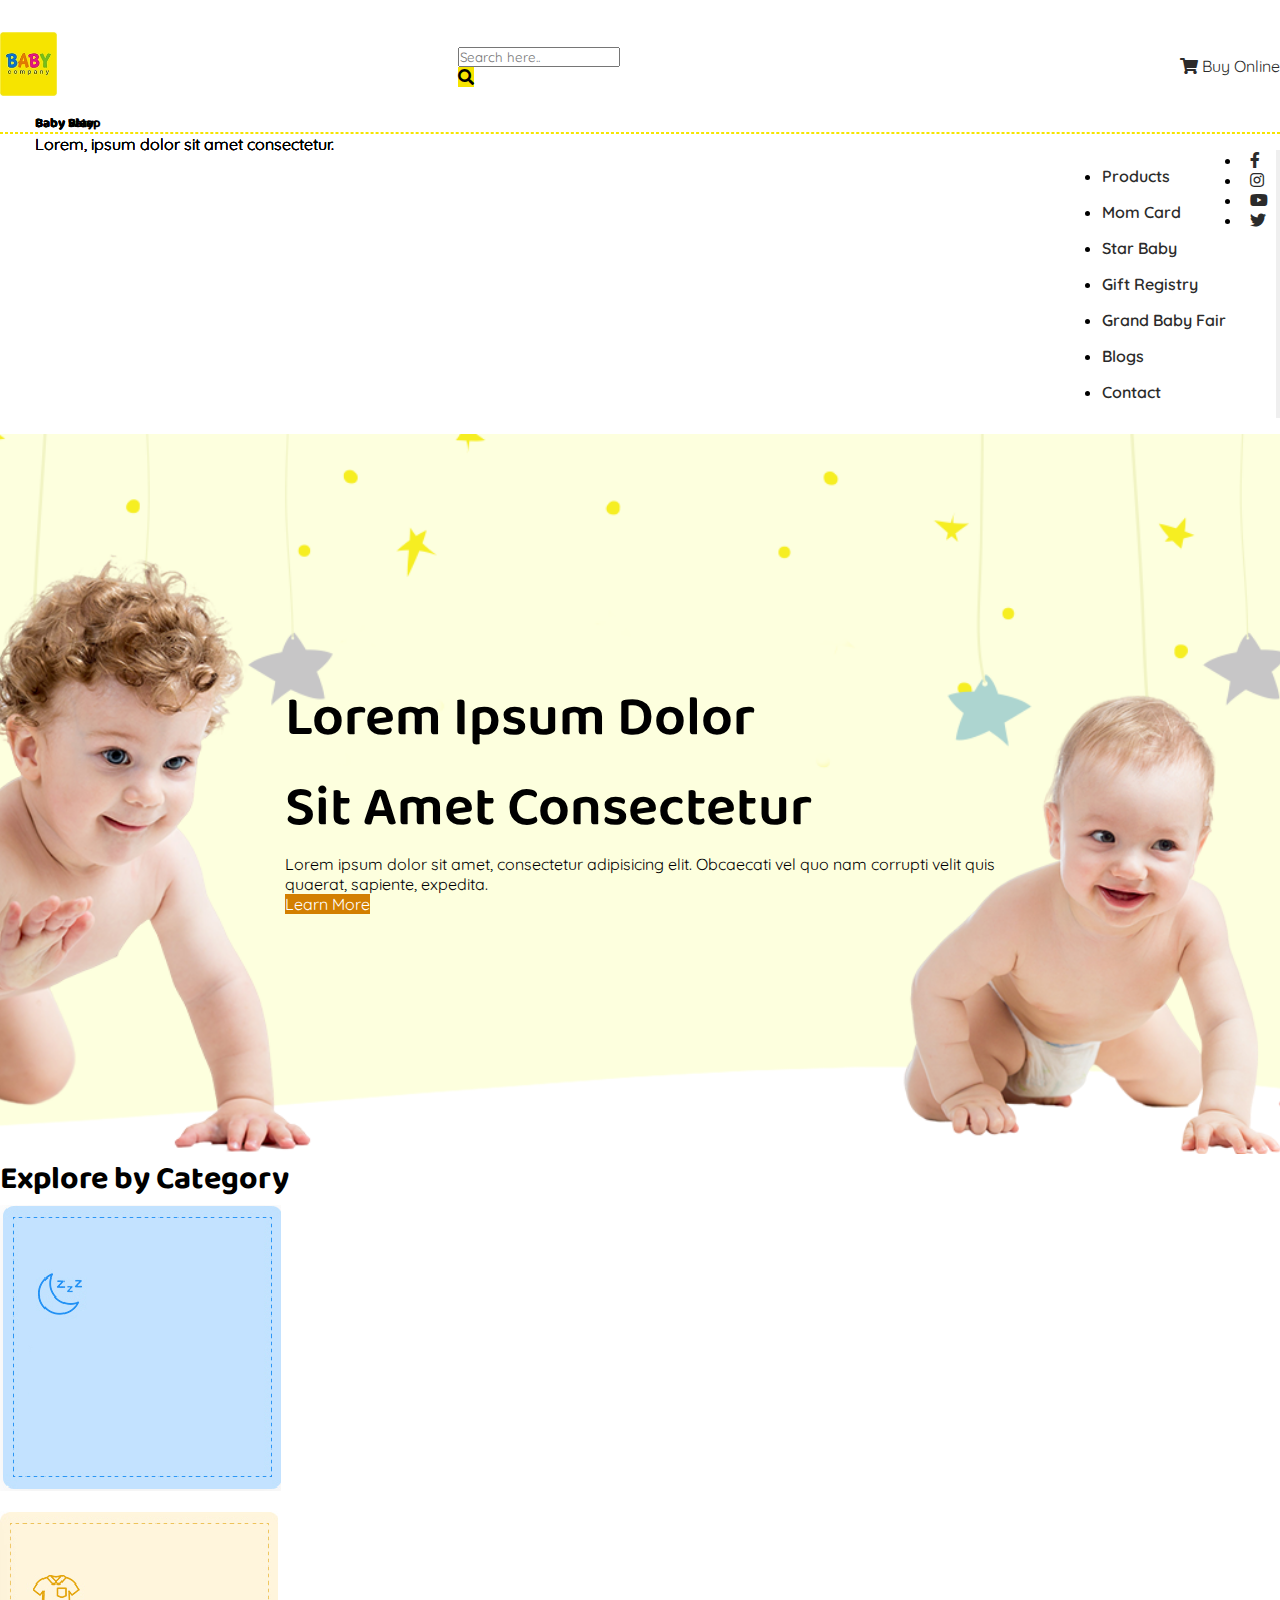
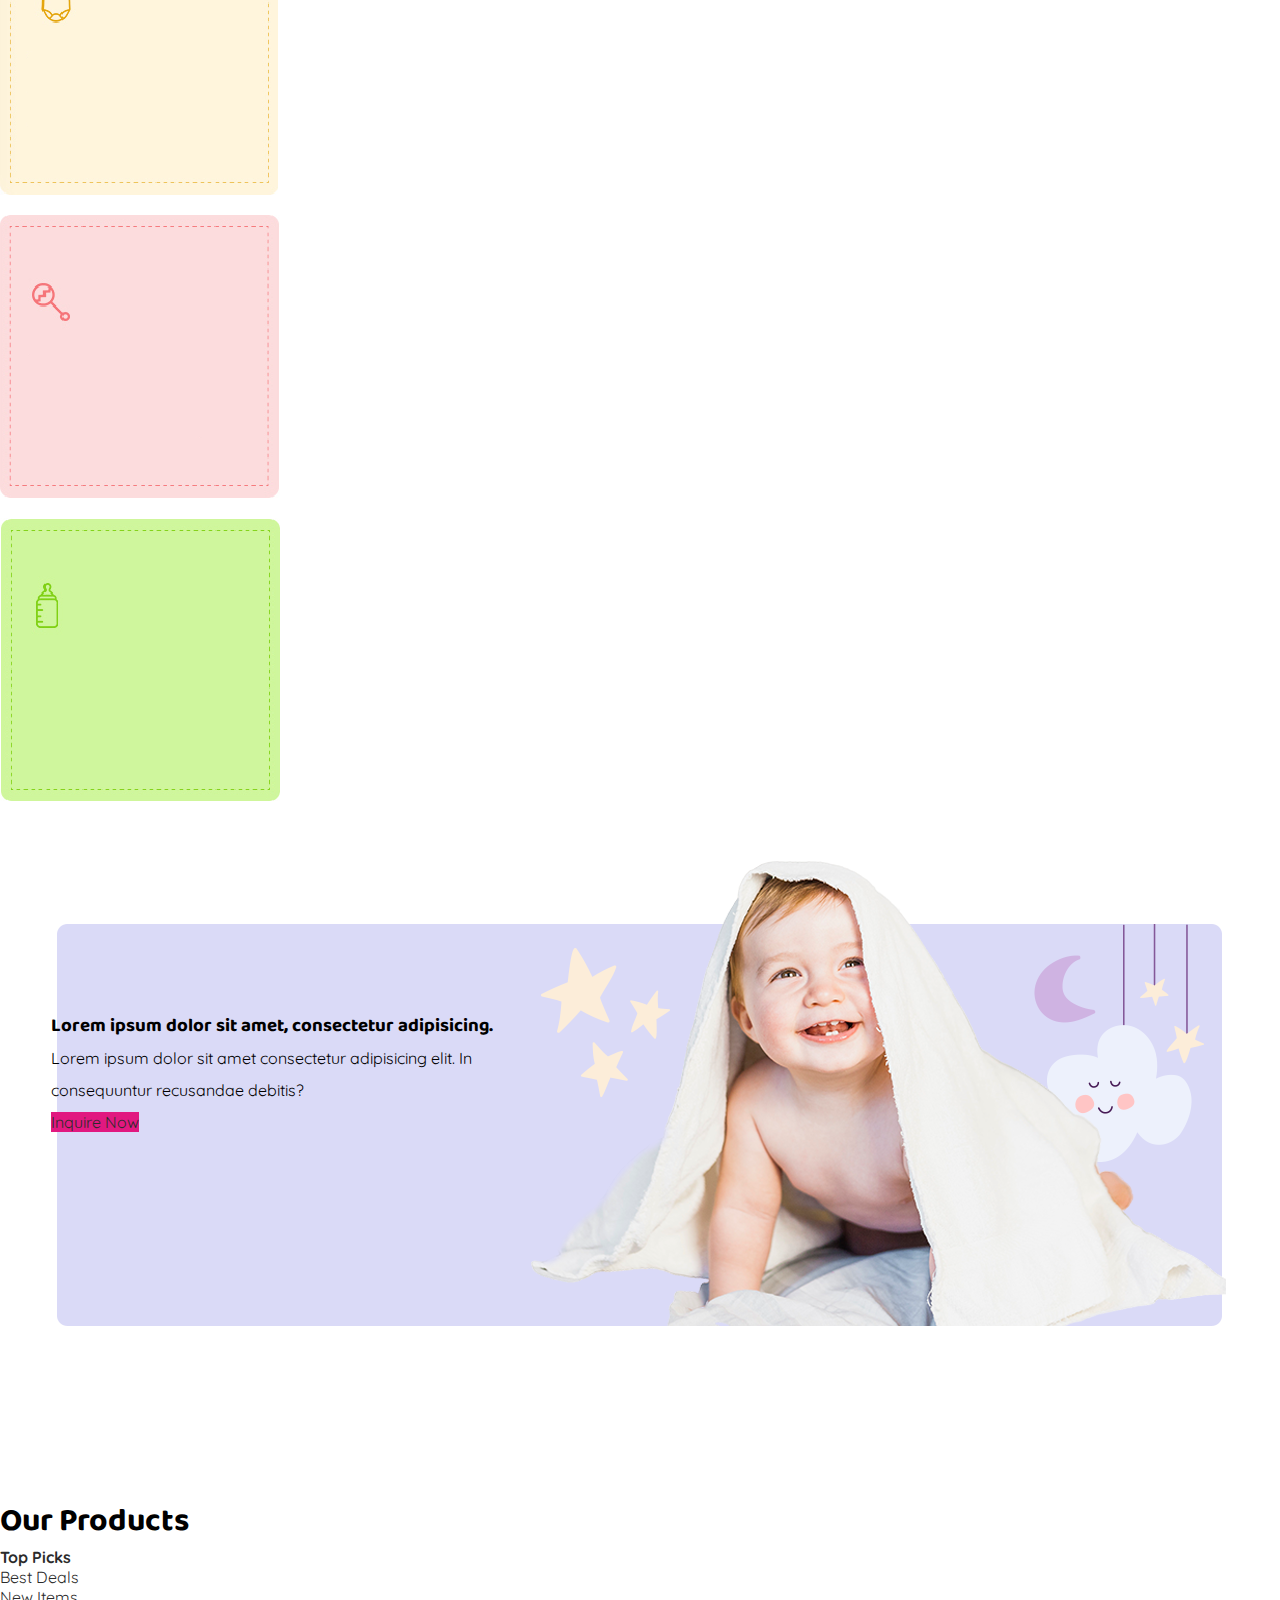
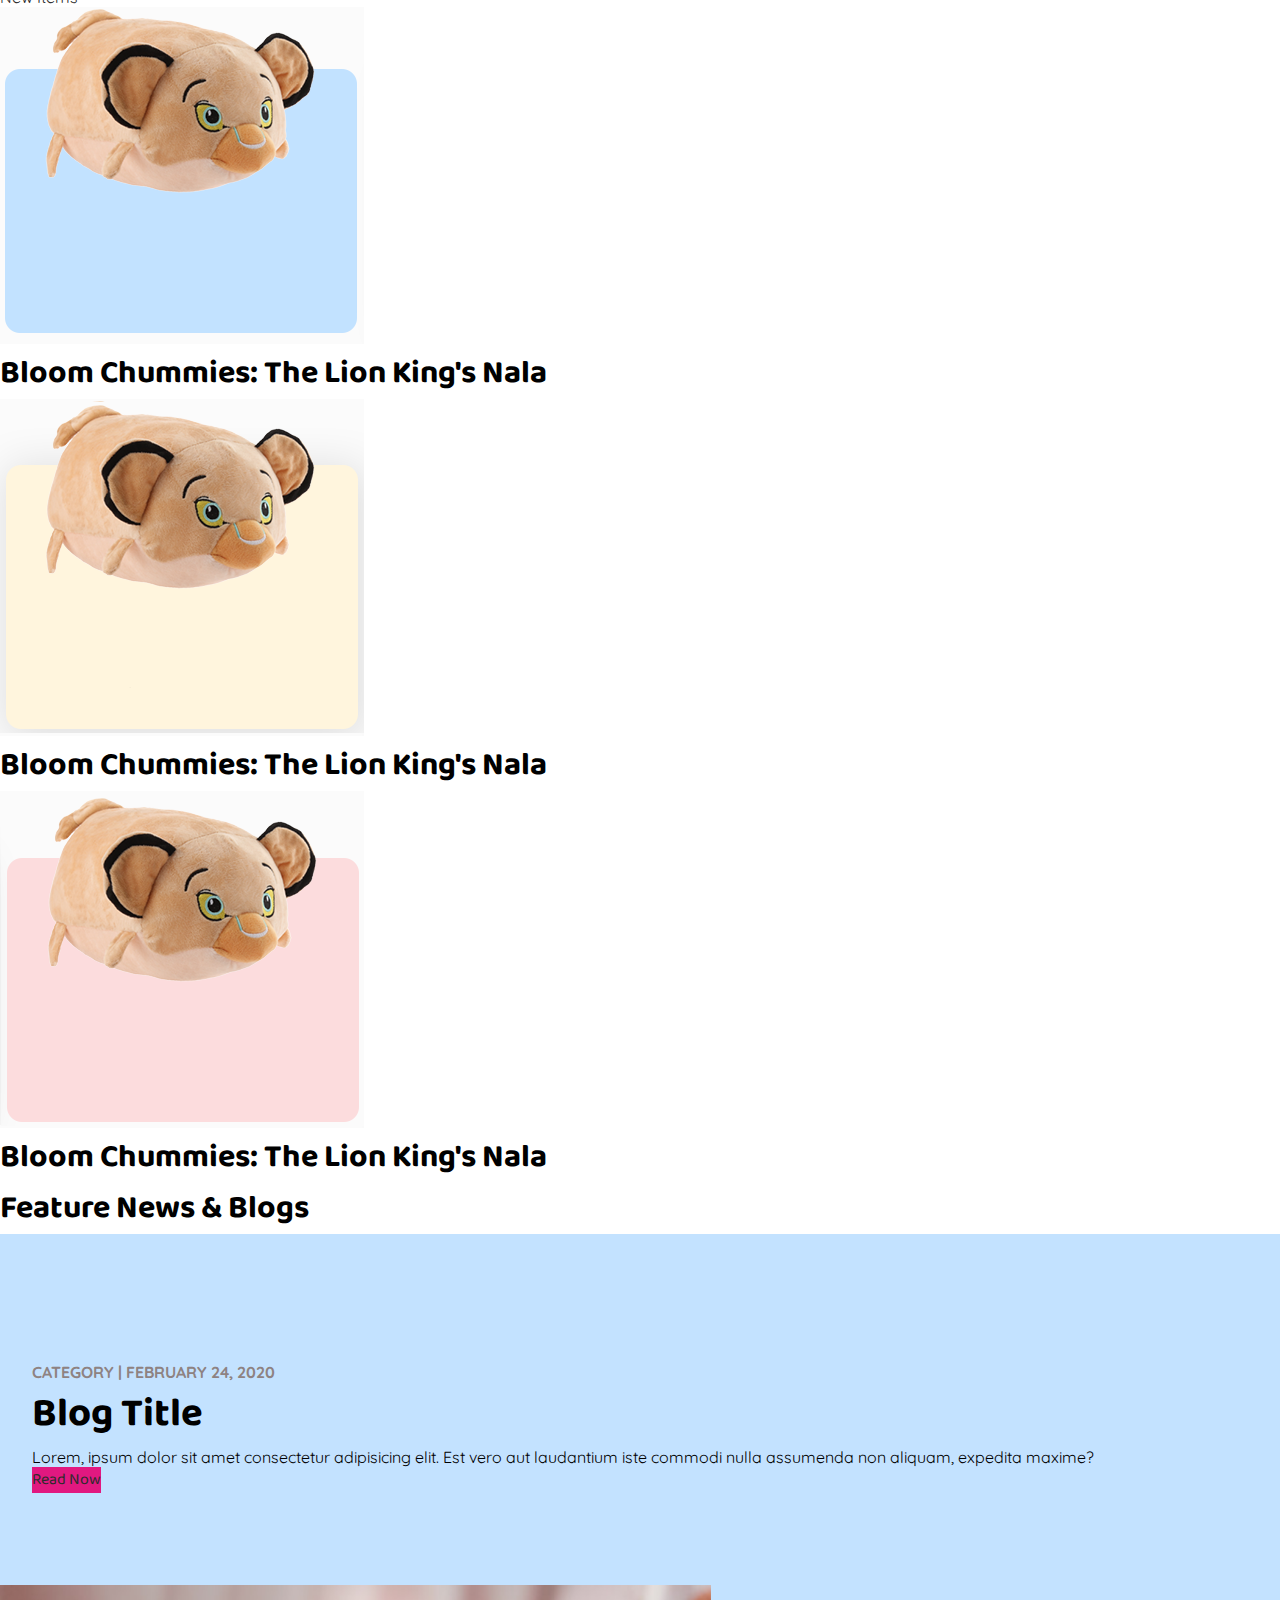
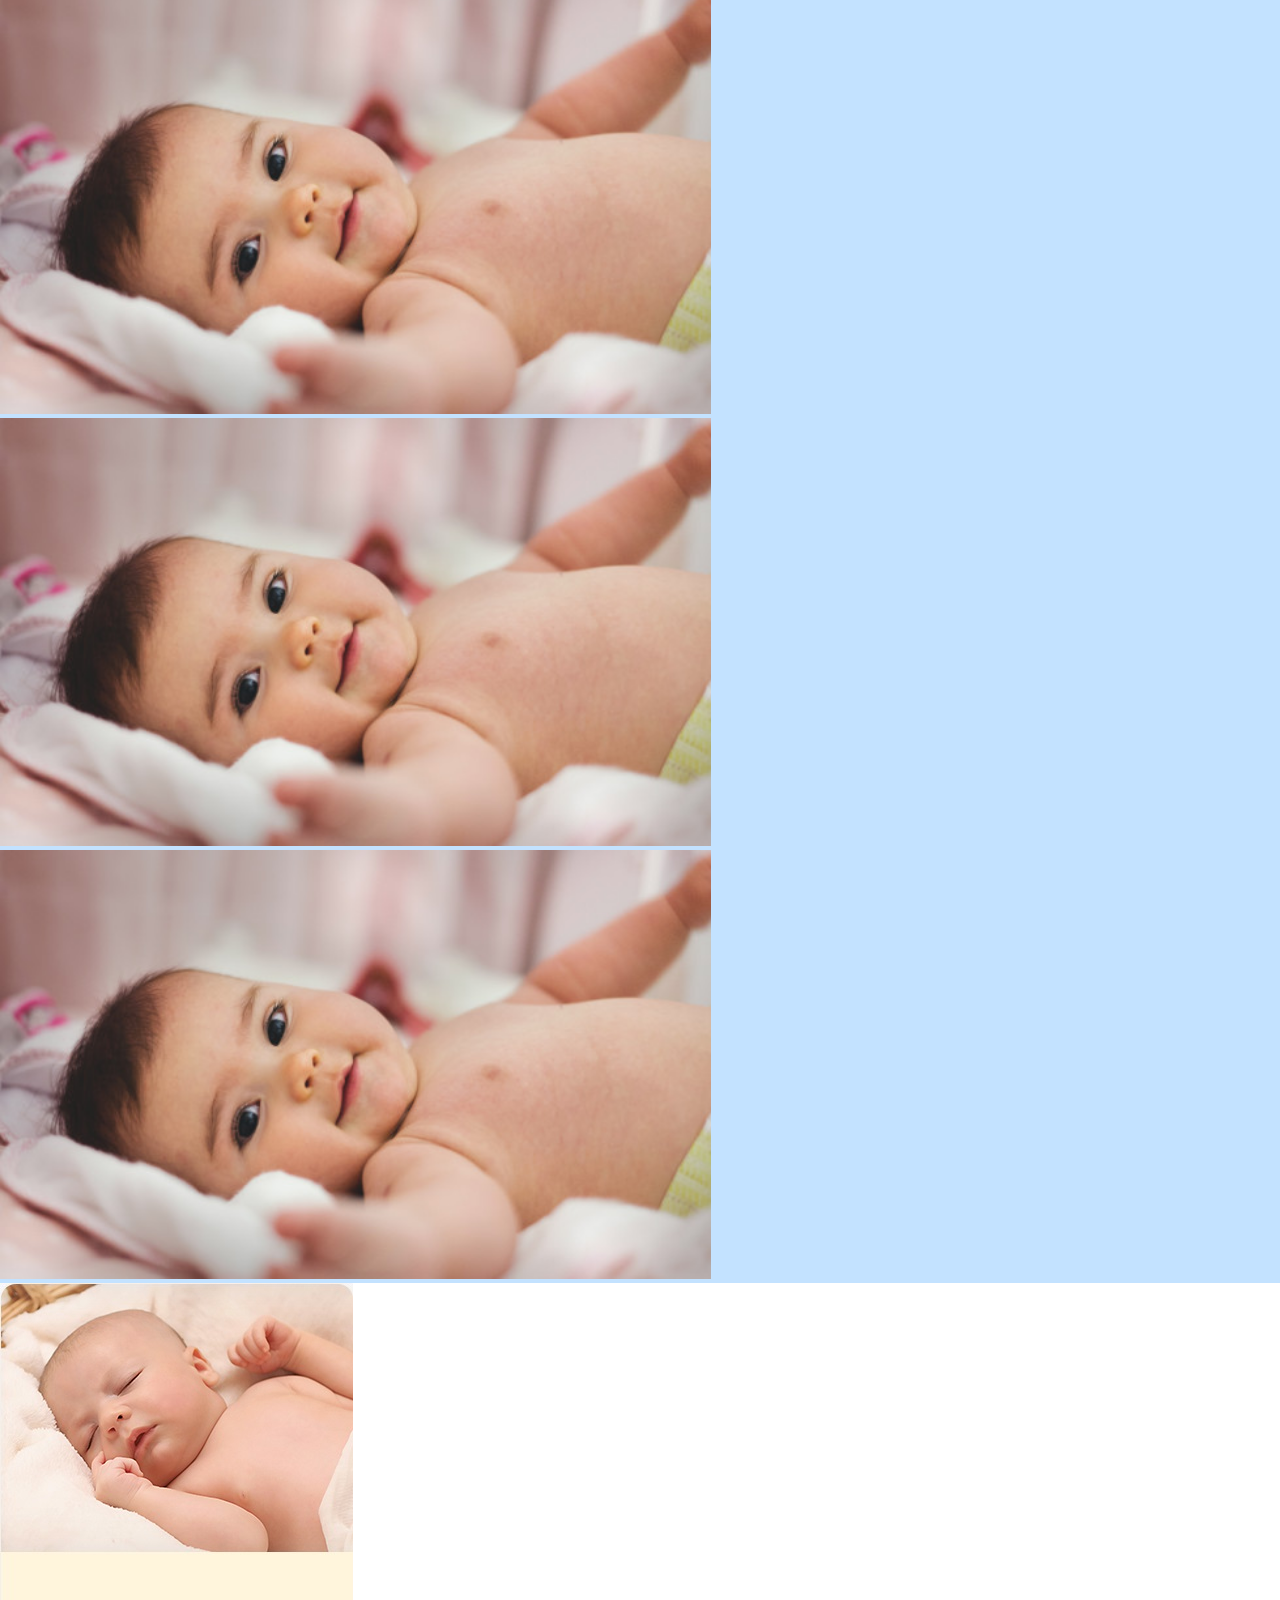
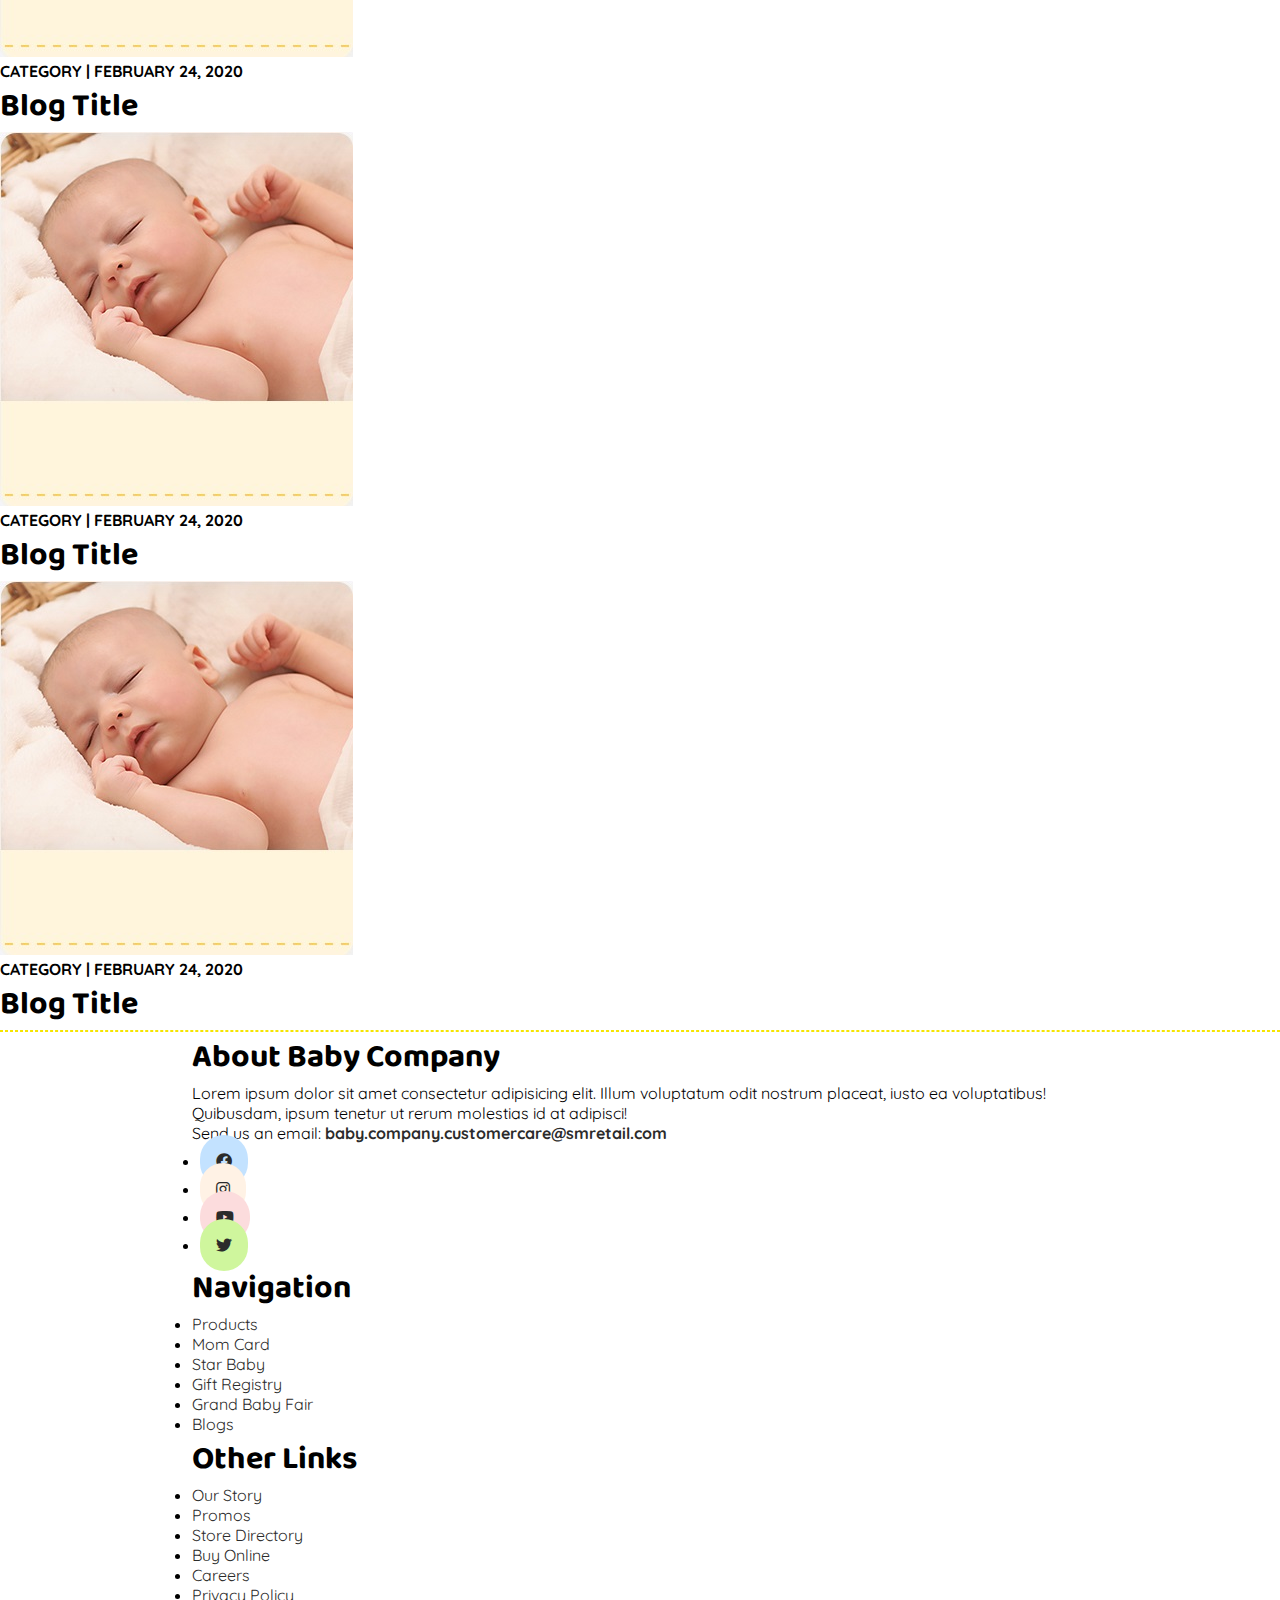
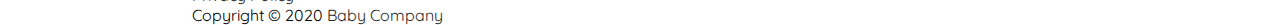
==== projects/baby-corp/index.html @ 93cc2d91 "first commit" ====
<!DOCTYPE html>
<html lang="en">
<head>
    <meta charset="UTF-8">
    <meta name="description" content="Mockup of baby corporation to live webpage">
    <meta name="keywords" content="HTML, CSS, JavaScript and Bootstrap">
    <meta name="author" content="Dextermas">
    <meta http-equiv="X-UA-Compatible" content="IE=edge">
    <meta name="viewport" content="width=device-width, initial-scale=1.0">
    <title>Baby Corp | Home</title>

    <!-- fontawesome cdn link -->
    <link rel="stylesheet" href="https://cdnjs.cloudflare.com/ajax/libs/font-awesome/5.15.2/css/all.min.css">

    <!-- bootstrap cdn link -->
    <link rel="stylesheet" href="https://cdn.jsdelivr.net/npm/bootstrap@4.6.0/dist/css/bootstrap.min.css" integrity="sha384-B0vP5xmATw1+K9KRQjQERJvTumQW0nPEzvF6L/Z6nronJ3oUOFUFpCjEUQouq2+l" crossorigin="anonymous">

    <!-- cutom css link -->
    <link rel="stylesheet" href="assets/css/style.css">
</head>
<body>
        <nav class="container">
            <div class="header-1">
                <a href="index.html" class="logo">
                    <img src="assets/img/logo.webp" alt="Logo">
                </a>
    
                <div class="input-group ">
                        <input type="text" class="form-control" placeholder="Search here.." aria-label="Search here.." aria-describedby="basic-addon2">
                    <div class="input-group-append">
                        <span class="input-group-text " id="basic-addon2"><i class="fas fa-search"></i></span>
                    </div>
                </div>
    
                <a href="#" class="cart"><i class="fas fa-shopping-cart"></i>&nbsp;Buy Online</a>
    
            </div>
        </nav>


        <div class="header-2 container">
            <div class="dashed">
                <hr class="dashed-line">
            </div>

        <nav class=" navbar navbar-expand-lg navbar-light">
          <button class="navbar-toggler mr-auto" type="button" data-toggle="collapse" data-target="#navbarTogglerDemo03" aria-controls="navbarTogglerDemo03" aria-expanded="false" aria-label="Toggle navigation">
            <span class="navbar-toggler-icon"></span>
          </button>
          <div class="social-links">
            <ul class="nav align-items-center">
                <li class="text-center">
                    <a href=""><i class="fab fa-facebook-f"></i></a>
                </li>
                <li class="text-center">
                    <a href=""><i class="fab fa-instagram"></i></a>
                </li>
                <li class="text-center">
                    <a href=""><i class="fab fa-youtube"></i></a>
                </li>
                <li class="text-center">
                    <a href=""><i class="fab fa-twitter"></i></a>
                </li>
            </ul>
        </div>
          

          <div class=" collapse navbar-collapse" id="navbarTogglerDemo03">
            <ul class="menu navbar-nav mr-auto mt-2 mt-lg-0">
                    <li class="nav-item text-center">
                        <a class="nav-link" href="#">Products</a>
                    </li>
                    <li class="nav-item text-center">
                        <a  class="nav-link"href="#">Mom Card</a>
                    </li>
                    <li class="nav-item text-center">
                        <a  class="nav-link"href="#">Star Baby</a>
                    </li>
                    <li class="nav-item text-center">
                        <a  class="nav-link"href="#">Gift Registry</a>
                    </li>
                    <li class="nav-item text-center">
                        <a  class="nav-link"href="#">Grand Baby Fair</a>
                    </li>
                    <li class="nav-item text-center">
                        <a  class="nav-link"href="#">Blogs</a>
                    </li>
                    <li class="nav-item text-center">
                        <a  class="nav-link"href="#">Contact</a>
                    </li>
                    
                </ul>
            </ul>
            
          </div>
        </nav>
          
        	
    </div>

<section class="hero-banner container mb-5" id="hero-banner">

    <div class="content">
        <h1>Lorem ipsum dolor <br> sit amet consectetur</h1>
        <p>Lorem ipsum dolor sit amet, consectetur adipisicing elit. Obcaecati vel quo nam corrupti velit quis<br> quaerat, sapiente, expedita.</p>
        <a href="#" class="btn btn-primary btn-lg">Learn More
             <!-- <span><i class="fas fa-greater-than fa-sm"></i></span> -->
        </a>
    </div>
</section>

<section class="category mb-5 container" id="category">
    <h1 class="baloo text-center mb-5">Explore by Category</h1>
    <div class="row">
        <div class="cat-box col-lg-3 col-md-6 col-sm-12">
            <!-- <img class="img-fluid"src="assets/img/cat-1.PNG" alt="">
            <div class="carousel-caption">
                <h1 class="baloo text-dark text-left">Baby Sleep</h1>
                <p class="text-dark text-left">Lorem, ipsum dolor sit amet consectetur.</p>
            </div> -->
            <div class="card bg-dark text-white">
              <img src="assets/img/cat-1.PNG" class="card-img" alt="...">

              <div class="card-img-overlay">

                <h5 class="card-title baloo text-dark">Baby Sleep</h5>

                <p class="card-text text-dark">Lorem, ipsum dolor sit amet consectetur.</p>


              </div>
            </div>
        </div>
        <div class="cat-box col-lg-3 col-md-6 col-sm-12">
            <!-- <img class="img-fluid"src="assets/img/cat-2.PNG" alt="">
            <div class="carousel-caption">
                <h1 class="baloo text-dark text-left">Baby Wear</h1>
                <p class="text-dark text-left">Lorem, ipsum dolor sit amet consectetur.</p>
            </div> -->

            <div class="card bg-dark text-white">
              <img src="assets/img/cat-2.PNG" class="card-img" alt="...">

              <div class="card-img-overlay">

                <h5 class="card-title baloo text-dark">Baby Wear</h5>

                <p class="card-text text-dark">Lorem, ipsum dolor sit amet consectetur.</p>


              </div>
            </div>
        </div>
        <div class="cat-box col-lg-3 col-md-6 col-sm-12">
            <!-- <img class="img-fluid"src="assets/img/cat-3.PNG" alt="">
            <div class="carousel-caption">
                <h1 class="baloo text-dark text-left">Baby Play</h1>
                <p class="text-dark text-left">Lorem, ipsum dolor sit amet consectetur.</p>
            </div> -->

             <div class="card bg-dark text-white">
              <img src="assets/img/cat-3.PNG" class="card-img" alt="...">

              <div class="card-img-overlay">

                <h5 class="card-title baloo text-dark">Baby Play</h5>

                <p class="card-text text-dark">Lorem, ipsum dolor sit amet consectetur.</p>


              </div>
            </div>


        </div>
        <div class="cat-box col-lg-3 col-md-6 col-sm-12">
            <!-- <img class="img-fluid"src="assets/img/cat-4.PNG" alt="">
            <div class="carousel-caption">
                <h1 class="baloo text-dark text-left">Baby Eat</h1>
                <p class="text-dark text-left">Lorem, ipsum dolor sit amet consectetur.</p>
            </div> -->

              <div class="card bg-dark text-white">
              <img src="assets/img/cat-4.PNG" class="card-img" alt="...">

              <div class="card-img-overlay">

                <h5 class="card-title baloo text-dark">Baby Eat</h5>

                <p class="card-text text-dark">Lorem, ipsum dolor sit amet consectetur.</p>


              </div>
            </div>



        </div>
    </div>

</section>

<section class="inquire container mb-5">
    <div class="row">
        <div class="col-md-12">
            <div class="image-container">
                <div class="box">
                    <div class="content">
                        <h3 class="baloo">Lorem ipsum dolor sit amet, consectetur adipisicing.</h3>
                        <p>Lorem ipsum dolor sit amet consectetur adipisicing elit. In consequuntur recusandae debitis?</p>
                        <a href="#" class="btn btn-primary">Inquire Now</a>
                    </div>
                </div>
            </div>
        </div>
    </div>
</section>


<section class="products container mb-3 " >
    <h1 class="baloo text-center mb-5">Our Products</h1>

    <ul class="nav justify-content-center mb-5">
        <li class="nav-item">
        <a class="nav-link active" href="#">Top Picks</a>
        </li>
        <li class="nav-item">
        <a class="nav-link" href="#">Best Deals</a>
        </li>
        <li class="nav-item">
        <a class="nav-link" href="#">New Items</a>
        </li>
    </ul>

    <div class="row">
            <div class="col-lg-4 col-md-4 col-sm-12 ">
                <img class="mb-3 img-fluid"src="assets/img/product-1.png" alt="">
                <div class="carousel-caption">
                    <h1 class="baloo text-dark text-left">Bloom Chummies: The Lion King's Nala</h1>
                </div>
            </div>
            <div class="col-lg-4 col-md-4 col-sm-12 ">
                <img class="mb-3 img-fluid"src="assets/img/product-2.png" alt="">
                <div class="carousel-caption">
                    <h1 class="baloo text-dark text-left">Bloom Chummies: The Lion King's Nala</h1>
                </div>
            </div>
            <div class="col-lg-4 col-md-4 col-sm-12 ">
                <img class="mb-3 img-fluid"src="assets/img/product-3.png" alt="">
                <div class="carousel-caption">
                    <h1 class="baloo text-dark text-left">Bloom Chummies: The Lion King's Nala</h1>
                </div>
            </div>
    </div>
    

</section>

<!-- feature news and blogs -->

<section class="feature container mb-5" >
    <h1 class="baloo text-center mb-5">Feature News & Blogs</h1>

    <div class="row mb-5">
        <div class="blog-title col-md-6">
            <div class="content">
                <h3>CATEGORY | FEBRUARY 24, 2020</h3>
                <h1>Blog Title</h1>
                <p>Lorem, ipsum dolor sit amet consectetur adipisicing elit. Est vero aut laudantium iste commodi nulla assumenda non aliquam, expedita maxime?</p>
                <a class="btn btn-primary" href="#">Read Now</a>
            </div>
        </div>
        <div class="col-md-6">
            <div id="carouselExampleIndicators" class="carousel slide" data-ride="carousel">
                <ol class="carousel-indicators">
                  <li data-target="#carouselExampleIndicators" data-slide-to="0" class="active"></li>
                  <li data-target="#carouselExampleIndicators" data-slide-to="1"></li>
                  <li data-target="#carouselExampleIndicators" data-slide-to="2"></li>
                </ol>

                <div class="carousel-inner">
                  <div class="carousel-item active">
                    <img src="assets/img/baby.jpg" class="d-block w-100" alt="...">
                  </div>
                </div>

                <div class="carousel-inner">
                  <div class="carousel-item">
                    <img src="assets/img/baby.jpg" class="d-block w-100" alt="...">
                  </div>
                </div>

                <div class="carousel-inner">
                  <div class="carousel-item">
                    <img src="assets/img/baby.jpg" class="d-block w-100" alt="...">
                  </div>
                </div>

            </div>
        </div>
    </div>

    <div class="row">
        <div class="col-md-4 mb-3">
            <img src="assets/img/blog-baby.jpg" alt="" class="img-fluid">
            <div class="carousel-caption">
                <h3 class=" text-dark text-left font-weight-light" >CATEGORY | FEBRUARY 24, 2020</h3>
                <h1 class="baloo text-dark text-left">Blog Title</h1>
            </div>
        </div>
        
        <div class="col-md-4 mb-3">
            <img src="assets/img/blog-baby.jpg" alt="" class="img-fluid">
            <div class="carousel-caption">
                    <h3 class=" text-dark text-left" >CATEGORY | FEBRUARY 24, 2020</h3>
                    <h1 class="baloo text-dark text-left">Blog Title</h1>
            </div>
        </div>

        
        <div class="col-md-4 mb-3">
            <img src="assets/img/blog-baby.jpg" alt="" class="img-fluid">
            <div class="carousel-caption">
                <h3 class=" text-dark text-left" >CATEGORY | FEBRUARY 24, 2020</h3>
                <h1 class="baloo text-dark text-left">Blog Title</h1>
            </div>
        </div>
    </div>
    
</section>
 
    <div class="dashed mb-5">
        <hr class="dashed-line">
    </div>


<section class="footer">
    <div class="row mb-5">
        <div class="col-md-6">
            <h1 class="baloo">About Baby Company</h1>
            <p>Lorem ipsum dolor sit amet consectetur adipisicing elit. Illum voluptatum odit nostrum placeat, iusto ea voluptatibus! Quibusdam, ipsum tenetur ut rerum molestias id at adipisci!</p>
            <span>Send us an email: <a href="mailto:baby.company.customercare@smretail.com">baby.company.customercare@smretail.com</a></span>

            <div class="social-links mt-5 mb-5">
                <ul class="nav align-items-center">
                    <li class="text-center">
                        <a class="logo-color-f" href=""><i class="fab fa-facebook"></i></a>
                    </li>
                    <li class="text-center">
                        <a class="logo-color-i" href=""><i class="fab fa-instagram"></i></a>
                    </li>
                    <li class="text-center">
                        <a class="logo-color-y" href=""><i class="fab fa-youtube"></i></a>
                    </li>
                    <li class="text-center">
                        <a class="logo-color-t" href=""><i class="fab fa-twitter"></i></a>
                    </li>
                </ul>
            </div>
        </div>
        <div class="col-md-3">
            <h1 class="baloo">Navigation</h1>
            <ul class="navbar-nav">
                <li class="nav-item text-left">
                    <a class="nav-link " href="#">Products</a>
                </li>
                <li class="nav-item text-left">
                    <a  class="nav-link "href="#">Mom Card</a>
                </li>
                <li class="nav-item text-left">
                    <a  class="nav-link "href="#">Star Baby</a>
                </li>
                <li class="nav-item text-left">
                    <a  class="nav-link "href="#">Gift Registry</a>
                </li>
                <li class="nav-item text-left">
                    <a  class="nav-link "href="#">Grand Baby Fair</a>
                </li>
                <li class="nav-item text-left">
                    <a  class="nav-link "href="#">Blogs</a>
                </li>
            </ul>
        </div>
        <div class="col-md-3">
            <h1 class="baloo">Other Links</h1>
            <ul class="navbar-nav">
                <li class="nav-item text-left">
                    <a class="nav-link " href="#">Our Story</a>
                </li>
                <li class="nav-item text-left">
                    <a  class="nav-link "href="#">Promos</a>
                </li>
                <li class="nav-item text-left">
                    <a  class="nav-link "href="#">Store Directory</a>
                </li>
                <li class="nav-item text-left">
                    <a  class="nav-link "href="#">Buy Online</a>
                </li>
                <li class="nav-item text-left">
                    <a  class="nav-link "href="#">Careers</a>
                </li>
                <li class="nav-item text-left">
                    <a  class="nav-link "href="#">Privacy Policy</a>
                </li>
            </ul>
        </div>
    </div>
    <div class="row">
        <div class="col-md-12">
            <p class="text-center text-black-100 font-weight-bolder">Copyright &copy; 2020 <a href="#">Baby Company</a></p>
        </div>
    </div>
</section>


    <!-- cdn jquery link -->
    <script src="https://code.jquery.com/jquery-3.5.1.slim.min.js" integrity="sha384-DfXdz2htPH0lsSSs5nCTpuj/zy4C+OGpamoFVy38MVBnE+IbbVYUew+OrCXaRkfj" crossorigin="anonymous"></script>

    <!-- cdn bootstrap js link -->
	<script src="https://stackpath.bootstrapcdn.com/bootstrap/4.4.1/js/bootstrap.min.js" integrity="sha384-wfSDF2E50Y2D1uUdj0O3uMBJnjuUD4Ih7YwaYd1iqfktj0Uod8GCExl3Og8ifwB6" crossorigin="anonymous"></script>

    <!-- main js link -->
    <script src="assets/js/main.js"></script>
</body>
</html>
---- projects/baby-corp/assets/css/style.css ----
@import url('https://fonts.googleapis.com/css2?family=Quicksand:wght@400;500;600;700&display=swap');
@import url('https://fonts.googleapis.com/css2?family=Baloo+Bhai+2:wght@600;700&display=swap');
:root{
    --primary: #f6e400;
}

*{
    margin: 0; padding: 0;
    box-sizing: border-box;
    text-decoration: none;
    font-family: 'Quicksand', sans-serif;

}

html{
    overflow-x: hidden;
    scroll-behavior: smooth;
    transition: all .2s linear;
}
body{
	color: #000;
}
a {
    color: #2b2b2b;
    
}

.baloo{
	font-family: 'Baloo Bhai 2';
}

/* header-1 start */

.header-1{
	display: flex;
	align-items: center;
	justify-content: space-between;
	width: 100%;
     padding: 2rem 0;
}


.header-1 .logo img {
    height: 4rem;
}

header form{
	display: flex;
}

header form #search{
	height: 4rem;
	width: 40rem;
	padding: 0 1rem;
	font-size: 1.7rem;
	color: #000;
	border:none;

}

header form label{
	height: 4rem;
	width: 5rem;
	text-align: center;
	line-height: 4rem !important; 
	font-size: 1.7rem;
	background-color: red;
	color: #000;
	cursor: pointer;
}

.input-group {
    width: 20rem;
}	
header-1 i.fas.fa-shopping-cart {
    margin: 0.5rem;
}

header-1 .cart{
    color: #2b2b2b;
}
a.cart:hover{
    color: var(--primary) !important;
	text-decoration: none;

}


.fa-sm {
    font-size: .80em;
}

.header-2 nav .social-links a:hover{
	color: var(--primary) !important;

}

.hero-banner .content .btn-primary:hover{
    color: #fff;
    background-color: #ad6b07;
    border-color: #ad6b07;
}



.input-group-text {
    background-color: var(--primary);
}

.dashed {
    width: 100%;
}

hr.dashed-line{
	border: 1px dashed var(--primary);
}

.navbar-light .navbar-nav .nav-link {
    color: #2b2b2b;
}

nav.navbar.navbar-expand-lg.navbar-light {
    padding: 1rem 0;
}
nav.navbar.navbar-expand-lg.navbar-light {
    display: flex;
    flex-direction: row-reverse;
}
.navbar {
     padding: 0; 
}

.header-2{
	/*padding: .5rem;*/
}

.header-2 .menu li{
	margin: 1rem;
}

.header-2 .menu li a{
	font-weight: 600;
}


.navbar-light .navbar-nav .nav-link:focus, .navbar-light .navbar-nav .nav-link:hover {
    background-color: var(--primary);
    border-radius: 2rem;
}



.header-2 nav .social-links a{
	font-size: 1rem;
	color: #2b2b2b;
	margin: .5rem;

}


/* hero start */

.hero-banner{
	display: flex;
	align-items: center;
	justify-content: center;
	min-height: 80vh;
	background: url(../img/herobanner1.png);
	background-size: cover;
	background-position: center;
	position: relative;
}

.hero-banner .content {
    position: relative;
}

.hero-banner .content h1{
	font-size: 3.5rem;
	font-weight: 600;
	text-transform: capitalize;
	font-family: 'Baloo Bhai 2';


}

.hero-banner .content .btn-primary {
    color: #fff;
    background-color: #d37f00;
    border-color: #d37f00;
	
}

.h1, h1 {
    font-size: 2rem;
}

/* category */

#category h1 p{
	color: #000;
}



section#category {
}

.cat-box {
    padding-bottom: 1rem;
}

section#category .card-img-overlay {
    position: absolute;
    top: 93px;
    right: 0;
    bottom: 0;
    left: 15px;
    padding: 1.25rem;
    border-radius: calc(.25rem - 1px);
}
.carousel-caption {
    right: 14%;
    left: 16%;
}
#category div.carousel-caption div{
    position: absolute;
}




/* inquire  */

.inquire{
    position: relative;
}

.image-container{
    background: url(../img/inquire-2.png);
    background-repeat: no-repeat;
    background-position: center;
    padding: 0% 15%;
    height: 75vh;
}

.inquire .image-container .box {
    position: absolute;
    top: 28%;
    left: 4%;
}

.inquire .image-container .box .content {
    max-width: 31rem;
    line-height: 2rem;
}

.inquire .image-container .box .content a.btn.btn-primary {
    background: #e11880;
    border: none;
}

.inquire .image-container .box .content a.btn.btn-primary:hover {
    background: #e11880c5;
}


/* products */



.products .active{
    font-weight: bold;
}

.products .carousel-caption {
    right: 14%;
    left: 16%;
}
.products .carousel-caption {
    padding-bottom: 0;
}

/* feature */




section.feature a {
    background: #e11880;
    border: none;
    font-family: 'Baloo Bhai 2';
}

section.feature a:hover {
    background: #bb156b;
    
}


section.feature .row .col-md-6 .w-100 {
    width: 711px !important;
}

section.feature.mb-5 div .col-md-6 {
    background: #c3e2ff ;
}

.blog-title {
    padding: 0 2rem;
    background: #c3e2ff;
    padding-top: 7rem;
}

section.feature.mb-5 div div.blog-title.col-md-6 div h3 {
    font-size: 1rem;
    color: #8e8282;
}

section.feature.mb-5 div div.blog-title.col-md-6 div h1 {
    font-family: 'Baloo Bhai 2';
    font-size: 2.5rem;
}


section.feature.container.mb-5 div.row.mb-5 div.blog-title.col-md-6 .content{
    padding: 2rem;
    padding-top: 8rem;
}

section.feature.mb-5  div.carousel-caption {
    right: 14%;
    left: 13%;
    top: 71%;
}

section.feature.mb-5  div.carousel-caption h3{
   font-size: 1rem;
}

/* footer  */

.footer{
    padding: 0 15%;
}

section.footer div div.col-md-6 span a {
    font-weight: bold;
}

section.footer div div.col-md-6 .social-links li{
    margin: .5rem;
}

section.footer div div.col-md-6 .social-links a{
    padding: 1rem;
    border-radius: 2rem;
}

.logo-color-f{
    background-color: #c3e2ff;
}
.logo-color-i{
    background-color: #fff2e5;
}
.logo-color-y{
    background-color: #fcdcdd;
}
.logo-color-t{
    background-color: #cff69d;
}





section.feature.mb-5 div.row.mb-5 div.col-md-6{
    padding: 0;
}





/*media query*/

@media (max-width: 991px){

    nav.navbar.navbar-expand-lg.navbar-light {
     flex-direction: row; 
    }


    section.footer div div.col-md-6 span a {
    font-size: 66%;
    }

    section.footer div div.col-md-6 .social-links li {
    margin-bottom: 2rem;
    }
}


    @media (max-width: 575px){
        .inquire .image-container .box .content {
        line-height: 2rem;
    }

        .input-group {
        width: 10rem;
    }
        section#category h5.card-title{
        font-size: 4rem;
        padding-top: 8rem;
    }

        section#category p.card-text{
        font-size: 2.1rem;
    }

}
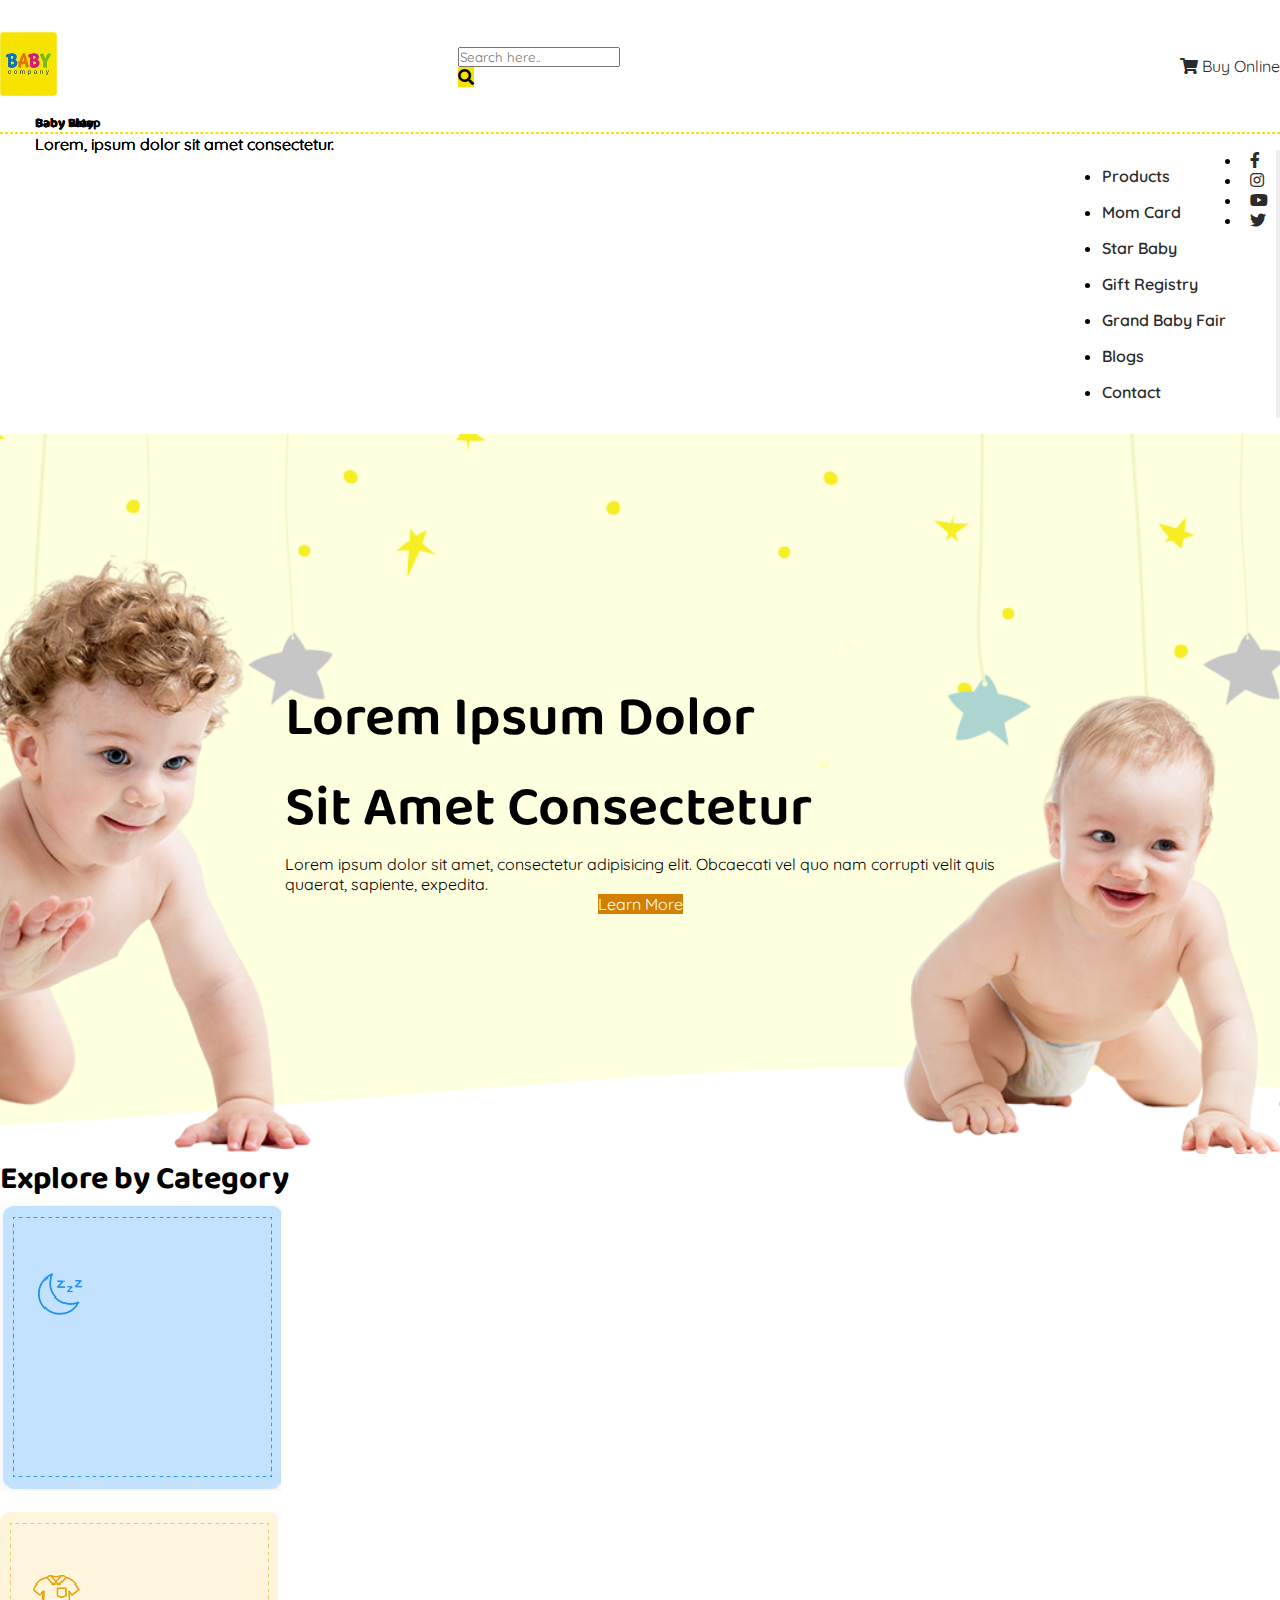
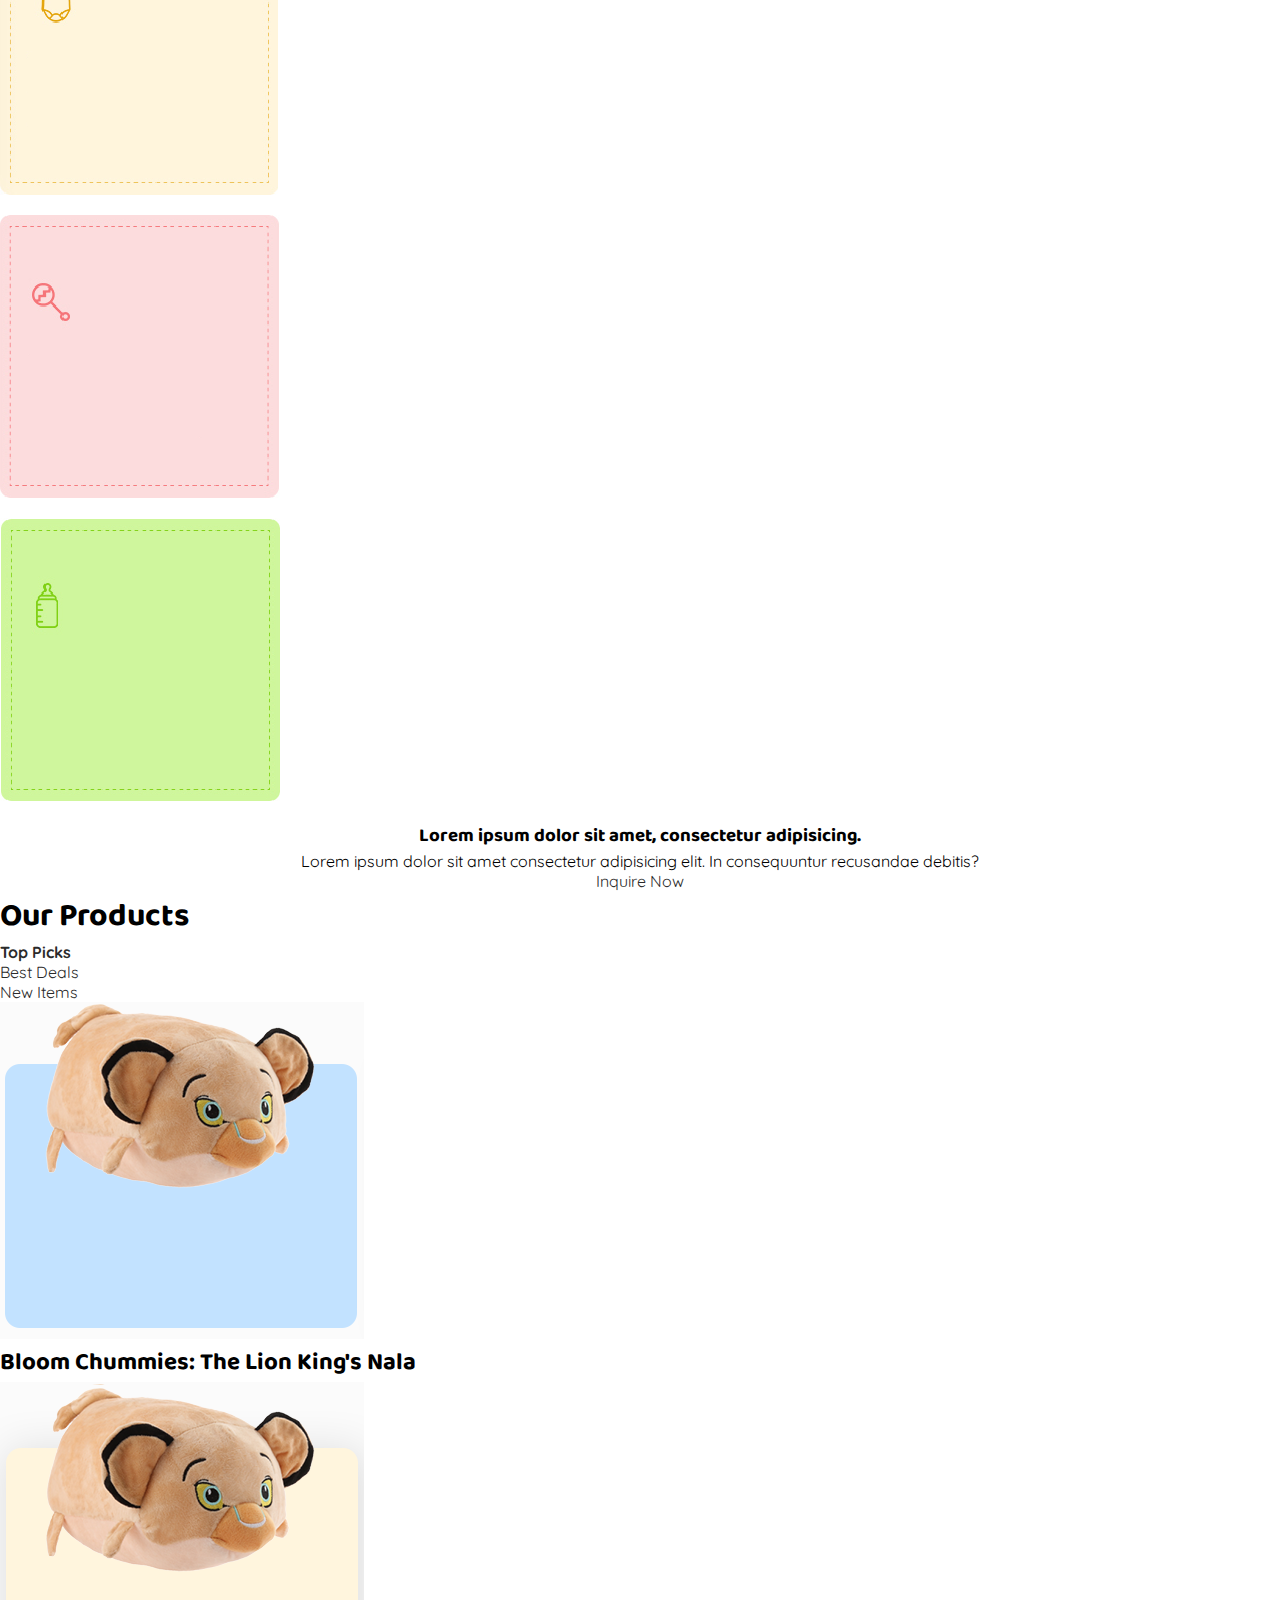
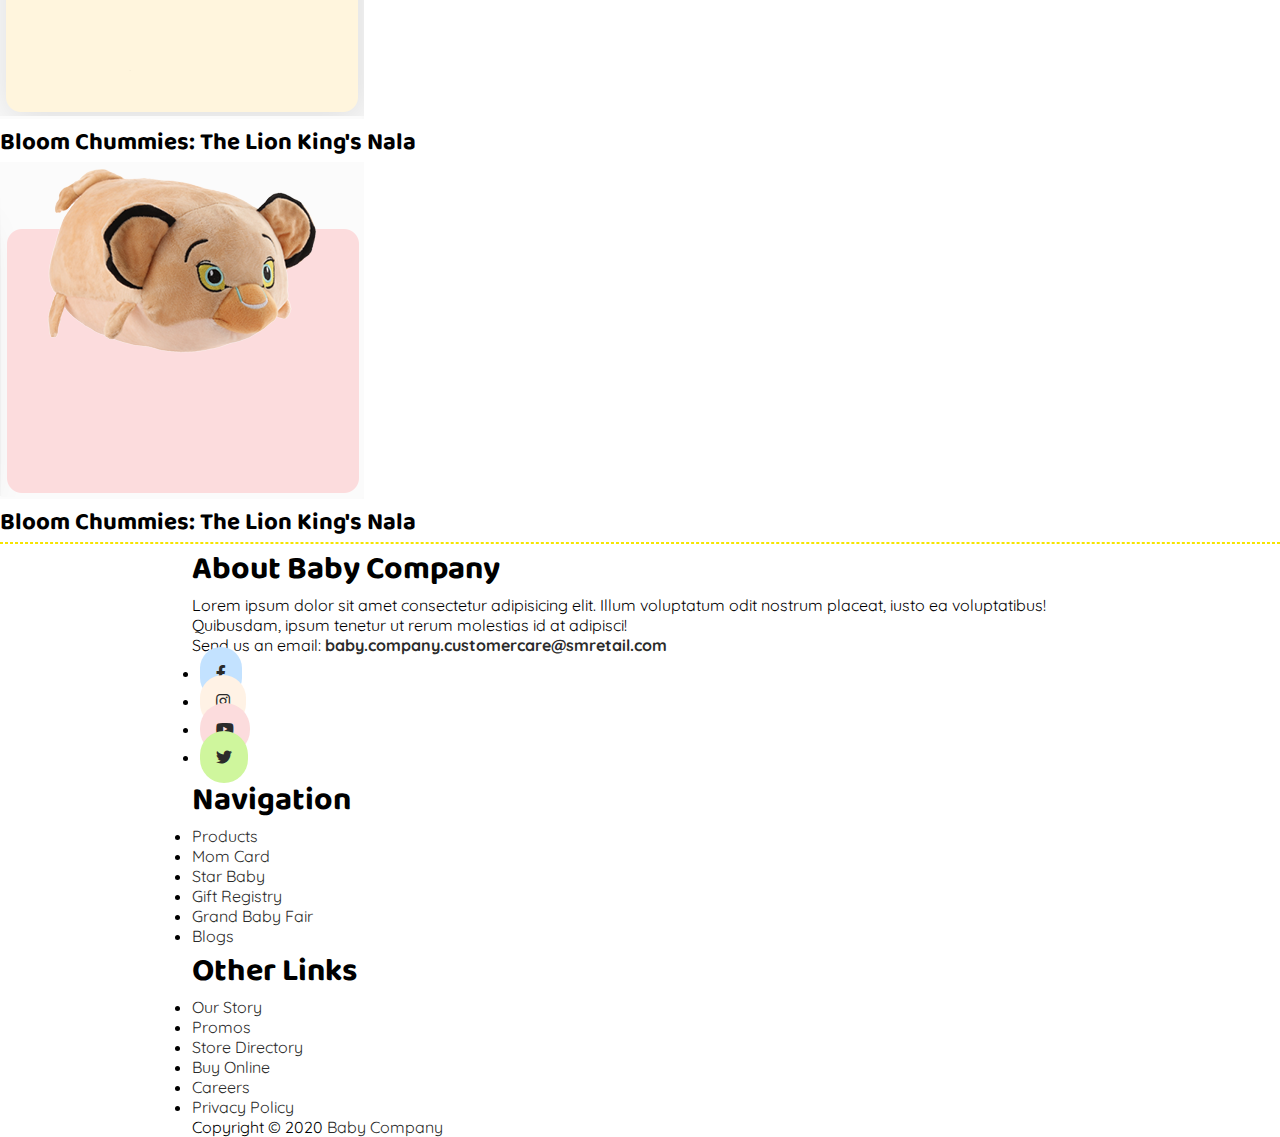
==== commit 8f8319f6: "Update index.html" ====
--- a/projects/baby-corp/index.html
+++ b/projects/baby-corp/index.html
@@ -98,14 +98,14 @@
         	
     </div>
 
-<section class="hero-banner container mb-5" id="hero-banner">
-
-    <div class="content">
-        <h1>Lorem ipsum dolor <br> sit amet consectetur</h1>
-        <p>Lorem ipsum dolor sit amet, consectetur adipisicing elit. Obcaecati vel quo nam corrupti velit quis<br> quaerat, sapiente, expedita.</p>
-        <a href="#" class="btn btn-primary btn-lg">Learn More
+<section class="hero-banner mb-5" id="hero-banner">
+
+    <div class="content container">
+        <h1 class="text-center">Lorem ipsum dolor <br> sit amet consectetur</h1>
+        <p class="text-center">Lorem ipsum dolor sit amet, consectetur adipisicing elit. Obcaecati vel quo nam corrupti velit quis<br> quaerat, sapiente, expedita.</p>
+        <center><a href="#" class="btn btn-primary btn-lg">Learn More
              <!-- <span><i class="fas fa-greater-than fa-sm"></i></span> -->
-        </a>
+        </a></center>
     </div>
 </section>
 
@@ -200,19 +200,23 @@
 
 </section>
 
-<section class="inquire container mb-5">
-    <div class="row">
+<section class="inquire mb-5">
+    <div class="container">
+        <div class="row">
         <div class="col-md-12">
-            <div class="image-container">
+            <div class="">
                 <div class="box">
                     <div class="content">
-                        <h3 class="baloo">Lorem ipsum dolor sit amet, consectetur adipisicing.</h3>
+                        <center>
+                            <h3 class="baloo">Lorem ipsum dolor sit amet, consectetur adipisicing.</h3>
                         <p>Lorem ipsum dolor sit amet consectetur adipisicing elit. In consequuntur recusandae debitis?</p>
-                        <a href="#" class="btn btn-primary">Inquire Now</a>
+                        <a href="#" class="btn btn-primary btn-lg">Inquire Now</a>
+                        </center>
                     </div>
                 </div>
             </div>
         </div>
+    </div>
     </div>
 </section>
 
@@ -236,19 +240,19 @@
             <div class="col-lg-4 col-md-4 col-sm-12 ">
                 <img class="mb-3 img-fluid"src="assets/img/product-1.png" alt="">
                 <div class="carousel-caption">
-                    <h1 class="baloo text-dark text-left">Bloom Chummies: The Lion King's Nala</h1>
+                    <h2 class="baloo text-dark text-left">Bloom Chummies: The Lion King's Nala</h2>
                 </div>
             </div>
             <div class="col-lg-4 col-md-4 col-sm-12 ">
                 <img class="mb-3 img-fluid"src="assets/img/product-2.png" alt="">
                 <div class="carousel-caption">
-                    <h1 class="baloo text-dark text-left">Bloom Chummies: The Lion King's Nala</h1>
+                    <h2 class="baloo text-dark text-left">Bloom Chummies: The Lion King's Nala</h2>
                 </div>
             </div>
             <div class="col-lg-4 col-md-4 col-sm-12 ">
                 <img class="mb-3 img-fluid"src="assets/img/product-3.png" alt="">
                 <div class="carousel-caption">
-                    <h1 class="baloo text-dark text-left">Bloom Chummies: The Lion King's Nala</h1>
+                    <h2 class="baloo text-dark text-left">Bloom Chummies: The Lion King's Nala</h2>
                 </div>
             </div>
     </div>
@@ -258,7 +262,7 @@
 
 <!-- feature news and blogs -->
 
-<section class="feature container mb-5" >
+<!-- <section class="feature container mb-5" >
     <h1 class="baloo text-center mb-5">Feature News & Blogs</h1>
 
     <div class="row mb-5">
@@ -327,15 +331,15 @@
         </div>
     </div>
     
-</section>
+</section> -->
  
     <div class="dashed mb-5">
         <hr class="dashed-line">
     </div>
 
 
-<section class="footer">
-    <div class="row mb-5">
+<section class="footer container">
+    <div class="row mb-1">
         <div class="col-md-6">
             <h1 class="baloo">About Baby Company</h1>
             <p>Lorem ipsum dolor sit amet consectetur adipisicing elit. Illum voluptatum odit nostrum placeat, iusto ea voluptatibus! Quibusdam, ipsum tenetur ut rerum molestias id at adipisci!</p>
@@ -344,7 +348,7 @@
             <div class="social-links mt-5 mb-5">
                 <ul class="nav align-items-center">
                     <li class="text-center">
-                        <a class="logo-color-f" href=""><i class="fab fa-facebook"></i></a>
+                        <a class="logo-color-f" href=""><i class="fab fa-facebook-f"></i></a>
                     </li>
                     <li class="text-center">
                         <a class="logo-color-i" href=""><i class="fab fa-instagram"></i></a>
@@ -422,4 +426,4 @@
     <!-- main js link -->
     <script src="assets/js/main.js"></script>
 </body>
-</html>+</html>
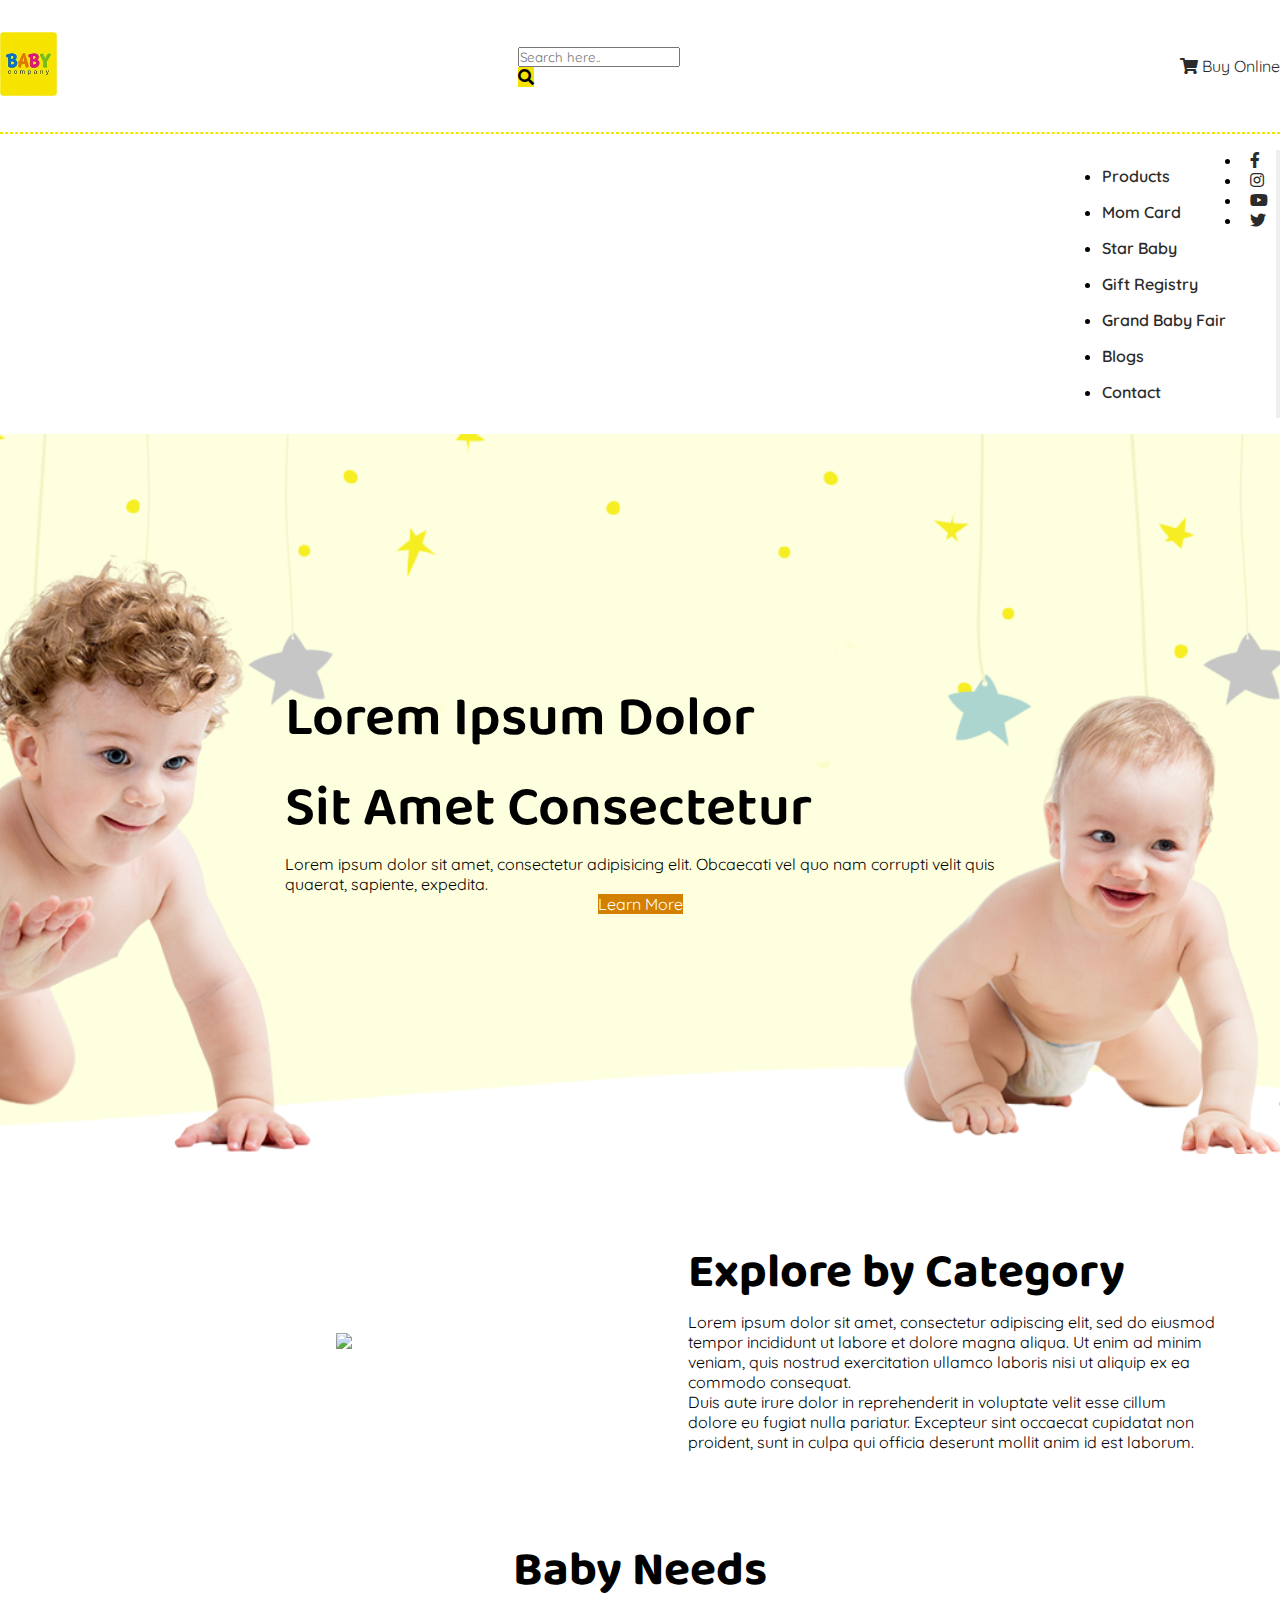
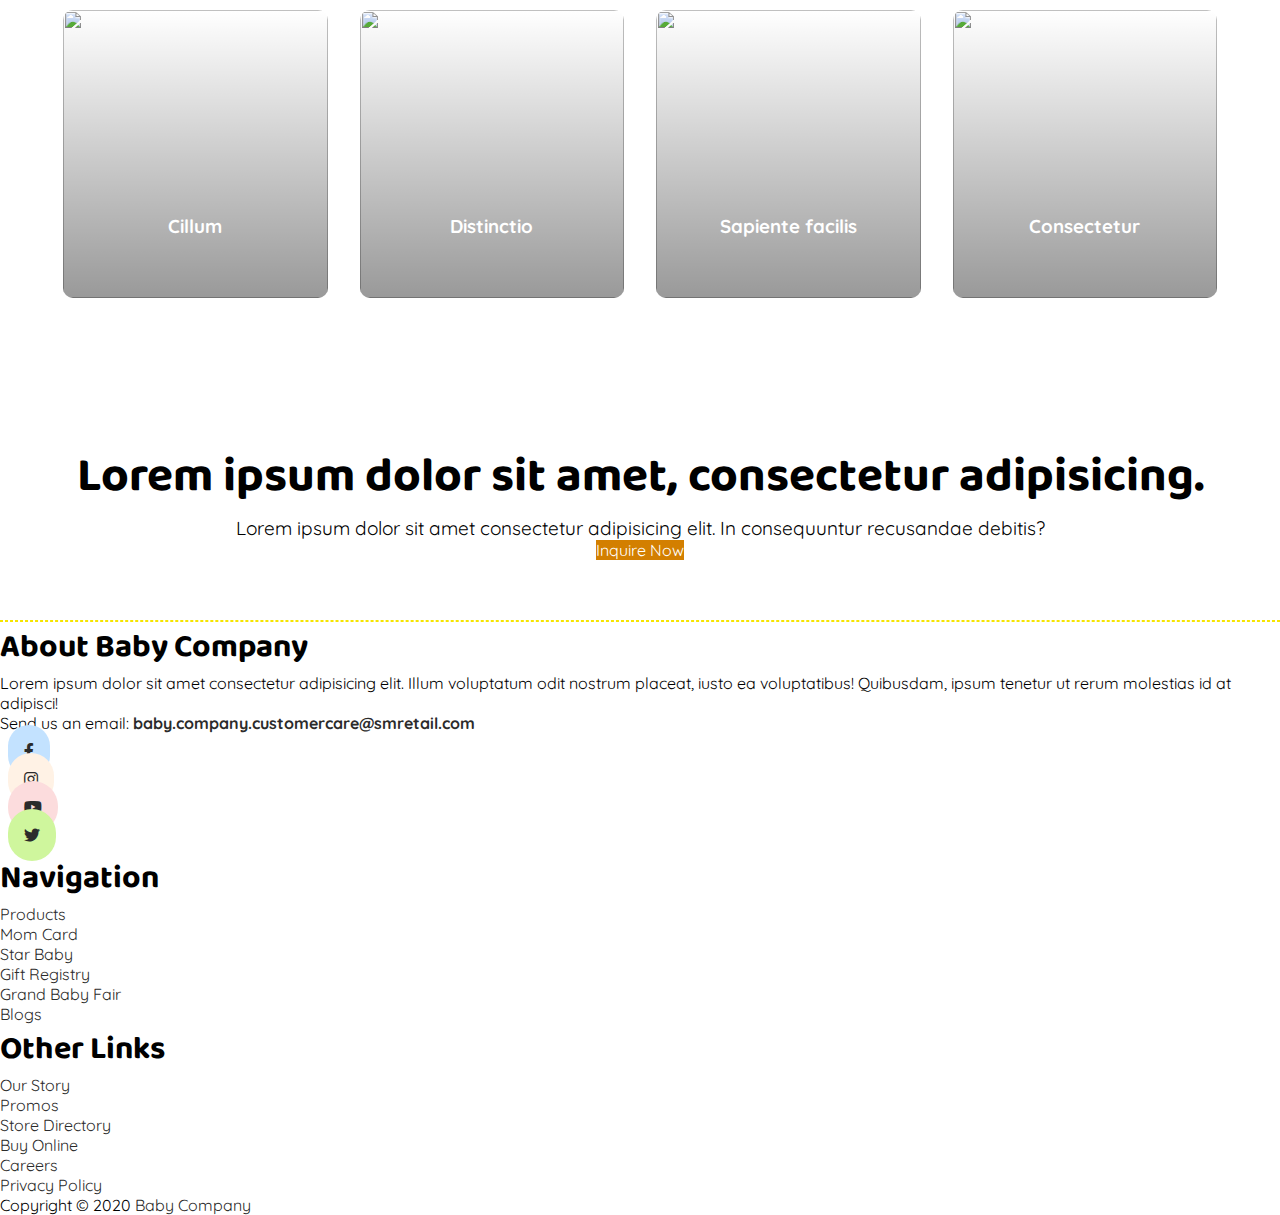
==== commit 56d6e98b: "Update the babby corp styles" ====
--- a/projects/baby-corp/index.html
+++ b/projects/baby-corp/index.html
@@ -98,7 +98,7 @@
         	
     </div>
 
-<section class="hero-banner mb-5" id="hero-banner">
+<section class="hero-banner" id="hero-banner">
 
     <div class="content container">
         <h1 class="text-center">Lorem ipsum dolor <br> sit amet consectetur</h1>
@@ -109,96 +109,99 @@
     </div>
 </section>
 
-<section class="category mb-5 container" id="category">
-    <h1 class="baloo text-center mb-5">Explore by Category</h1>
-    <div class="row">
-        <div class="cat-box col-lg-3 col-md-6 col-sm-12">
-            <!-- <img class="img-fluid"src="assets/img/cat-1.PNG" alt="">
-            <div class="carousel-caption">
-                <h1 class="baloo text-dark text-left">Baby Sleep</h1>
-                <p class="text-dark text-left">Lorem, ipsum dolor sit amet consectetur.</p>
-            </div> -->
-            <div class="card bg-dark text-white">
-              <img src="assets/img/cat-1.PNG" class="card-img" alt="...">
-
-              <div class="card-img-overlay">
-
-                <h5 class="card-title baloo text-dark">Baby Sleep</h5>
-
-                <p class="card-text text-dark">Lorem, ipsum dolor sit amet consectetur.</p>
-
-
-              </div>
-            </div>
-        </div>
-        <div class="cat-box col-lg-3 col-md-6 col-sm-12">
-            <!-- <img class="img-fluid"src="assets/img/cat-2.PNG" alt="">
-            <div class="carousel-caption">
-                <h1 class="baloo text-dark text-left">Baby Wear</h1>
-                <p class="text-dark text-left">Lorem, ipsum dolor sit amet consectetur.</p>
-            </div> -->
-
-            <div class="card bg-dark text-white">
-              <img src="assets/img/cat-2.PNG" class="card-img" alt="...">
-
-              <div class="card-img-overlay">
-
-                <h5 class="card-title baloo text-dark">Baby Wear</h5>
-
-                <p class="card-text text-dark">Lorem, ipsum dolor sit amet consectetur.</p>
-
-
-              </div>
-            </div>
-        </div>
-        <div class="cat-box col-lg-3 col-md-6 col-sm-12">
-            <!-- <img class="img-fluid"src="assets/img/cat-3.PNG" alt="">
-            <div class="carousel-caption">
-                <h1 class="baloo text-dark text-left">Baby Play</h1>
-                <p class="text-dark text-left">Lorem, ipsum dolor sit amet consectetur.</p>
-            </div> -->
-
-             <div class="card bg-dark text-white">
-              <img src="assets/img/cat-3.PNG" class="card-img" alt="...">
-
-              <div class="card-img-overlay">
-
-                <h5 class="card-title baloo text-dark">Baby Play</h5>
-
-                <p class="card-text text-dark">Lorem, ipsum dolor sit amet consectetur.</p>
-
-
-              </div>
-            </div>
-
-
-        </div>
-        <div class="cat-box col-lg-3 col-md-6 col-sm-12">
-            <!-- <img class="img-fluid"src="assets/img/cat-4.PNG" alt="">
-            <div class="carousel-caption">
-                <h1 class="baloo text-dark text-left">Baby Eat</h1>
-                <p class="text-dark text-left">Lorem, ipsum dolor sit amet consectetur.</p>
-            </div> -->
-
-              <div class="card bg-dark text-white">
-              <img src="assets/img/cat-4.PNG" class="card-img" alt="...">
-
-              <div class="card-img-overlay">
-
-                <h5 class="card-title baloo text-dark">Baby Eat</h5>
-
-                <p class="card-text text-dark">Lorem, ipsum dolor sit amet consectetur.</p>
-
-
-              </div>
-            </div>
-
-
-
-        </div>
-    </div>
-
-</section>
+<div class="wd-container" style="padding-bottom: 0;">
+	<div class="flex-box middle-xs">
+	    <div class="md-6 center-xs">
+	        <img src="https://media.istockphoto.com/id/953910850/photo/mother-and-little-baby-in-carrier.jpg?s=2048x2048&w=is&k=20&c=2_lKIBfqmt9d3x8raLcAKybqFkksrpo-cdMlsWnJKQQ=">
+	    </div>
+	    <div class="md-6 start-md center-xs left-md-3">
+	        <h2 class="baloo">Explore by Category</h2>
+	        <p>Lorem ipsum dolor sit amet, consectetur adipiscing elit, sed do eiusmod tempor incididunt ut labore et dolore magna aliqua. Ut enim ad minim veniam, quis nostrud exercitation ullamco laboris nisi ut aliquip ex ea commodo consequat.</p>
+	        
+	        <p>Duis aute irure dolor in reprehenderit in voluptate velit esse cillum dolore eu fugiat nulla pariatur. Excepteur sint occaecat cupidatat non proident, sunt in culpa qui officia deserunt mollit anim id est laborum.</p>
+	    </div>
+	</div>
+</div>
+            
+
+<div class="wd-container">
+    <center>
+        <h2 class="baloo text-center mb-5">Baby Needs</h2>
+    </center>
+    <div class="flex-box center-xs teaser-d3">
+
+        
+        <!-- column 1 -->
+    	<div class="md-3 sm-6">
+    	    <a href="#">
+    	    <div class="flex flex-col-xs center-xs middle-xs teaser-d3-item">
+    	        <div class="teaser-image-d3">
+    	            <img src="https://plus.unsplash.com/premium_photo-1661400541348-61edd3a104c8?q=80&w=2071&auto=format&fit=crop&ixlib=rb-4.0.3&ixid=M3wxMjA3fDB8MHxwaG90by1wYWdlfHx8fGVufDB8fHx8fA%3D%3D">
+    	        </div>
+    	        <div class="teaser-copy-d3">
+    	            <div class="teaser-copy-d3-inner">
+        				<h3>Cillum</h3>
+        				<p>Asperiores explicabo debitis quam neque eveniet hic fuga dicta nobis numquam.</p>
+    				</div>
+    			</div>
+    	    </div>
+    	    </a>
+    	</div>
+    	
+    	<!-- column 2 -->
+    	<div class="md-3 sm-6">
+    	    <a href="#">
+    	    <div class="flex flex-col-xs center-xs middle-xs teaser-d3-item">
+    	        <div class="teaser-image-d3">
+    	            <img src="https://media.istockphoto.com/id/1811506675/photo/hand-of-a-mother-holding-milk-bottle-and-feeding-her-newborn-baby-while-the-baby-looking-at.jpg?s=2048x2048&w=is&k=20&c=V2VwW82vlm2CSgaIKYrGKJFfm6h4Ku_4oeZ2yIr5f_A=">
+    	        </div>
+    	        <div class="teaser-copy-d3">
+    	            <div class="teaser-copy-d3-inner">
+        				<h3>Distinctio</h3>
+        				<p>Lorem ipsum dolor sit amet consectetur adipisicing elit. </p>
+    				</div>
+    			</div>
+    	    </div>
+    	    </a>
+    	</div>
+    	
+    	<!-- column 3 -->
+    	<div class="md-3 sm-6">
+    	    <a href="#">
+    	    <div class="flex flex-col-xs center-xs middle-xs teaser-d3-item">
+    	        <div class="teaser-image-d3">
+    	            <img src="https://media.istockphoto.com/id/852945970/photo/cute-baby-after-bath-in-yellow-duck-towel.jpg?s=2048x2048&w=is&k=20&c=2XbH5EEXD-jVj71j3bwE3D7ceYa3HP9JO0wkJPjZIZo=">
+    	        </div>
+    	        <div class="teaser-copy-d3">
+    	            <div class="teaser-copy-d3-inner">
+        				<h3>Sapiente facilis</h3>
+        				<p>Quo magni provident distinctio officia sapiente minus veniam facilis aspernatur nulla!</p>
+    				</div>
+    			</div>
+    	    </div>
+    	    </a>
+    	</div>
+
+        <!-- column 3 -->
+    	<div class="md-3 sm-6">
+    	    <a href="#">
+    	    <div class="flex flex-col-xs center-xs middle-xs teaser-d3-item">
+    	        <div class="teaser-image-d3">
+    	            <img src="https://plus.unsplash.com/premium_photo-1661373074166-7fdd1be54cc6?q=80&w=2070&auto=format&fit=crop&ixlib=rb-4.0.3&ixid=M3wxMjA3fDB8MHxwaG90by1wYWdlfHx8fGVufDB8fHx8fA%3D%3D">
+    	        </div>
+    	        <div class="teaser-copy-d3">
+    	            <div class="teaser-copy-d3-inner">
+        				<h3>Consectetur</h3>
+        				<p>Lorem ipsum dolor sit amet, consectetur adipisicing elit. Voluptatem, nemo!</p>
+    				</div>
+    			</div>
+    	    </div>
+    	    </a>
+    	</div>
+    	
+    	<!-- end columns -->
+    </div>
+</div>
 
 <section class="inquire mb-5">
     <div class="container">
@@ -208,8 +211,8 @@
                 <div class="box">
                     <div class="content">
                         <center>
-                            <h3 class="baloo">Lorem ipsum dolor sit amet, consectetur adipisicing.</h3>
-                        <p>Lorem ipsum dolor sit amet consectetur adipisicing elit. In consequuntur recusandae debitis?</p>
+                            <h2 class="baloo">Lorem ipsum dolor sit amet, consectetur&nbsp;adipisicing.</h2>
+                        <p style="font-size: 19px;">Lorem ipsum dolor sit amet consectetur adipisicing elit. In consequuntur recusandae debitis?</p>
                         <a href="#" class="btn btn-primary btn-lg">Inquire Now</a>
                         </center>
                     </div>
@@ -221,117 +224,6 @@
 </section>
 
 
-<section class="products container mb-3 " >
-    <h1 class="baloo text-center mb-5">Our Products</h1>
-
-    <ul class="nav justify-content-center mb-5">
-        <li class="nav-item">
-        <a class="nav-link active" href="#">Top Picks</a>
-        </li>
-        <li class="nav-item">
-        <a class="nav-link" href="#">Best Deals</a>
-        </li>
-        <li class="nav-item">
-        <a class="nav-link" href="#">New Items</a>
-        </li>
-    </ul>
-
-    <div class="row">
-            <div class="col-lg-4 col-md-4 col-sm-12 ">
-                <img class="mb-3 img-fluid"src="assets/img/product-1.png" alt="">
-                <div class="carousel-caption">
-                    <h2 class="baloo text-dark text-left">Bloom Chummies: The Lion King's Nala</h2>
-                </div>
-            </div>
-            <div class="col-lg-4 col-md-4 col-sm-12 ">
-                <img class="mb-3 img-fluid"src="assets/img/product-2.png" alt="">
-                <div class="carousel-caption">
-                    <h2 class="baloo text-dark text-left">Bloom Chummies: The Lion King's Nala</h2>
-                </div>
-            </div>
-            <div class="col-lg-4 col-md-4 col-sm-12 ">
-                <img class="mb-3 img-fluid"src="assets/img/product-3.png" alt="">
-                <div class="carousel-caption">
-                    <h2 class="baloo text-dark text-left">Bloom Chummies: The Lion King's Nala</h2>
-                </div>
-            </div>
-    </div>
-    
-
-</section>
-
-<!-- feature news and blogs -->
-
-<!-- <section class="feature container mb-5" >
-    <h1 class="baloo text-center mb-5">Feature News & Blogs</h1>
-
-    <div class="row mb-5">
-        <div class="blog-title col-md-6">
-            <div class="content">
-                <h3>CATEGORY | FEBRUARY 24, 2020</h3>
-                <h1>Blog Title</h1>
-                <p>Lorem, ipsum dolor sit amet consectetur adipisicing elit. Est vero aut laudantium iste commodi nulla assumenda non aliquam, expedita maxime?</p>
-                <a class="btn btn-primary" href="#">Read Now</a>
-            </div>
-        </div>
-        <div class="col-md-6">
-            <div id="carouselExampleIndicators" class="carousel slide" data-ride="carousel">
-                <ol class="carousel-indicators">
-                  <li data-target="#carouselExampleIndicators" data-slide-to="0" class="active"></li>
-                  <li data-target="#carouselExampleIndicators" data-slide-to="1"></li>
-                  <li data-target="#carouselExampleIndicators" data-slide-to="2"></li>
-                </ol>
-
-                <div class="carousel-inner">
-                  <div class="carousel-item active">
-                    <img src="assets/img/baby.jpg" class="d-block w-100" alt="...">
-                  </div>
-                </div>
-
-                <div class="carousel-inner">
-                  <div class="carousel-item">
-                    <img src="assets/img/baby.jpg" class="d-block w-100" alt="...">
-                  </div>
-                </div>
-
-                <div class="carousel-inner">
-                  <div class="carousel-item">
-                    <img src="assets/img/baby.jpg" class="d-block w-100" alt="...">
-                  </div>
-                </div>
-
-            </div>
-        </div>
-    </div>
-
-    <div class="row">
-        <div class="col-md-4 mb-3">
-            <img src="assets/img/blog-baby.jpg" alt="" class="img-fluid">
-            <div class="carousel-caption">
-                <h3 class=" text-dark text-left font-weight-light" >CATEGORY | FEBRUARY 24, 2020</h3>
-                <h1 class="baloo text-dark text-left">Blog Title</h1>
-            </div>
-        </div>
-        
-        <div class="col-md-4 mb-3">
-            <img src="assets/img/blog-baby.jpg" alt="" class="img-fluid">
-            <div class="carousel-caption">
-                    <h3 class=" text-dark text-left" >CATEGORY | FEBRUARY 24, 2020</h3>
-                    <h1 class="baloo text-dark text-left">Blog Title</h1>
-            </div>
-        </div>
-
-        
-        <div class="col-md-4 mb-3">
-            <img src="assets/img/blog-baby.jpg" alt="" class="img-fluid">
-            <div class="carousel-caption">
-                <h3 class=" text-dark text-left" >CATEGORY | FEBRUARY 24, 2020</h3>
-                <h1 class="baloo text-dark text-left">Blog Title</h1>
-            </div>
-        </div>
-    </div>
-    
-</section> -->
  
     <div class="dashed mb-5">
         <hr class="dashed-line">
@@ -426,4 +318,4 @@
     <!-- main js link -->
     <script src="assets/js/main.js"></script>
 </body>
-</html>
+</html>--- a/projects/baby-corp/assets/css/style.css
+++ b/projects/baby-corp/assets/css/style.css
@@ -34,6 +34,7 @@
 .header-1{
 	display: flex;
 	align-items: center;
+    gap: 10px;
 	justify-content: space-between;
 	width: 100%;
      padding: 2rem 0;
@@ -70,7 +71,8 @@
 }
 
 .input-group {
-    width: 20rem;
+    width: 100%;
+    max-width: 200px;
 }	
 header-1 i.fas.fa-shopping-cart {
     margin: 0.5rem;
@@ -95,11 +97,7 @@
 
 }
 
-.hero-banner .content .btn-primary:hover{
-    color: #fff;
-    background-color: #ad6b07;
-    border-color: #ad6b07;
-}
+
 
 
 
@@ -184,12 +182,17 @@
 
 }
 
-.hero-banner .content .btn-primary {
+.btn-primary {
     color: #fff;
     background-color: #d37f00;
     border-color: #d37f00;
 	
 }
+.btn-primary:hover{
+    color: #fff;
+    background-color: #ad6b07;
+    border-color: #ad6b07;
+}
 
 .h1, h1 {
     font-size: 2rem;
@@ -212,7 +215,7 @@
 
 section#category .card-img-overlay {
     position: absolute;
-    top: 93px;
+    top: unset !important;
     right: 0;
     bottom: 0;
     left: 15px;
@@ -234,6 +237,11 @@
 
 .inquire{
     position: relative;
+    background: linear-gradient(90deg,rgb(255 255 255 / 47%),rgb(255 255 255 / 25%)), url(../img/inquire-3.jpg);
+    background-size: cover;
+    background-repeat: no-repeat;
+    background-position: center;
+    padding: 60px 40px;
 }
 
 .image-container{
@@ -255,14 +263,14 @@
     line-height: 2rem;
 }
 
-.inquire .image-container .box .content a.btn.btn-primary {
+/*.inquire .image-container .box .content a.btn.btn-primary {
     background: #e11880;
     border: none;
 }
 
 .inquire .image-container .box .content a.btn.btn-primary:hover {
     background: #e11880c5;
-}
+}*/
 
 
 /* products */
@@ -341,7 +349,7 @@
 /* footer  */
 
 .footer{
-    padding: 0 15%;
+/*    padding: 0 15%;*/
 }
 
 section.footer div div.col-md-6 span a {
@@ -401,21 +409,984 @@
 }
 
 
-    @media (max-width: 575px){
-        .inquire .image-container .box .content {
+@media (max-width: 575px){
+    section.products.container.mb-3 h2 {
+        font-size: 1.8rem;
+    }
+    .hero-banner .content h1 {
+        font-size: 2rem;
+    }
+    #category .card-title {
+        font-size: 20px;
+    }
+    .inquire .image-container .box .content {
         line-height: 2rem;
     }
 
-        .input-group {
+    .input-group {
         width: 10rem;
     }
-        section#category h5.card-title{
-        font-size: 4rem;
-        padding-top: 8rem;
+    section#category h5.card-title{
+        font-size: 2rem;
+        
     }
 
-        section#category p.card-text{
-        font-size: 2.1rem;
+    section#category p.card-text{
+        font-size: 1.5rem;
     }
 
-}+}
+
+
+
+
+:root {
+    /* colors */
+    --color-primary: #2c6caf; /* blue */
+    --color-secondary: #2f3239; /* black */
+    --color-text: #2f3239; /* dark text */
+    --color-white: #ffffff; /* white */
+    --color-accent: #f2f2f2; /* accent */
+    
+    /* fonts */
+    --font-headline: 'Roboto', sans-serif;
+    --font-primary: 'Poppins', sans-serif;
+  
+     /* font sizes */
+    --size-xs: 13px;
+    --size-sm: 15px;
+    --size-base: 17px;
+    --size-md: 20px;
+    --size-lg: 22px;
+  
+    /* border radius */
+    --radius-xs: 3px;
+    --radius-sm: 10px;
+    --radius-md: 50px;
+    --radius-lg: 100%;
+  
+    /* box shadow */
+    --shadow-lgt: rgba(var(--overlay-drk) 0.1) 0px 5px 30px 0px;
+    --shadow-md: rgba(var(--overlay-drk) 0.3) 0px 7px 30px 0px;
+    --shadow-drk: rgba(var(--overlay-drk) 0.4) 0px 7px 30px 0px;
+    --shadow-hvr: rgba(var(--overlay-drk) 0.4) 0px 7px 35px 0px;
+    
+    /* border */
+    --border-sm: 2px solid var(--color-secondary);
+    --border-md: 7px solid var(--color-secondary);
+  
+    /* overlay */
+    --overlay-lgt: 255, 255, 255,;
+    --overlay-drk: 0, 0, 0,;
+}	    
+	    
+/* BODY */
+
+* {
+    box-sizing: border-box;
+}
+
+html {
+  scroll-behavior: smooth;
+}
+
+.container {
+    overflow: hidden;
+}
+
+.wd-container {
+    max-width:1250px;
+    width:100%;
+    margin:auto;
+    padding:5em 2em;
+}
+
+img {
+    margin: auto;
+    width: 100%;
+}
+
+.h2, h2 {
+    font-size: 3rem;
+}
+
+/* FLEX */
+
+.flex-box {
+    box-sizing: border-box;
+    display: -webkit-box;
+    display: -ms-flexbox;
+    display:flex;
+    -webkit-box-orient: horizontal;
+    -webkit-box-direction: normal;
+    -ms-flex-direction: row;
+    flex-direction: row;
+    transition: all 1s;
+    flex-wrap: wrap;
+    row-gap:2em;
+}
+
+.flex {
+    display: -webkit-box;
+    display: -ms-flexbox;
+    display: flex;
+}
+
+.flex-col-xs {
+    flex-direction:column;
+}
+
+.col-reverse-xs {
+    flex-direction: column-reverse;
+}
+
+.no-gap {
+    row-gap:0;
+}
+
+.no-pad {
+    padding:0;
+}
+
+.center-item {
+    margin:auto;
+}
+
+.fluid-ht {
+    height:100%;
+}
+
+/* SITEWIDE */
+
+.sm-1, .sm-2, .sm-3, .sm-4, .sm-5, .sm-6, .sm-7, .sm-8, .sm-9, .sm-10, .sm-11, .sm-12,
+.md-1, .md-2, .md-3, .md-4, .md-5, .md-6, .md-7, .md-8, .md-9, .md-10, .md-11, .md-12,
+.lg-1, .lg-2, .lg-3, .lg-4, .lg-5, .lg-6, .lg-7, .lg-8, .lg-9, .lg-10, .lg-11, .lg-12 {
+  -ms-flex-preferred-size: 100%;
+  flex-basis: 100%;
+  max-width: 100%;
+  padding: 0 1rem;
+}
+
+.xs-1, .xs-2, .xs-3, .xs-4, .xs-5, .xs-6, .xs-7, .xs-8, .xs-9, .xs-10, .xs-11, .xs-12 {
+  box-sizing: border-box;
+  -webkit-box-flex: 0;
+  -ms-flex: 0 0 auto;
+  flex: 0 0 auto;
+  padding: 0 1rem;
+
+}
+
+.xs-1 {
+  -ms-flex-preferred-size: 8.33333333%;
+  flex-basis: 8.33333333%;
+  max-width: 8.33333333%;
+}
+
+.xs-2 {
+  -ms-flex-preferred-size: 16.66666667%;
+  flex-basis: 16.66666667%;
+  max-width: 16.66666667%;
+}
+
+.xs-3 {
+  -ms-flex-preferred-size: 25%;
+  flex-basis: 25%;
+  max-width: 25%;
+}
+
+.xs-4 {
+  -ms-flex-preferred-size: 33.33333333%;
+  flex-basis: 33.33333333%;
+  max-width: 33.33333333%;
+}
+
+.xs-5 {
+  -ms-flex-preferred-size: 41.66666667%;
+  flex-basis: 41.66666667%;
+  max-width: 41.66666667%;
+}
+
+.xs-6 {
+  -ms-flex-preferred-size: 50%;
+  flex-basis: 50%;
+  max-width: 50%;
+}
+
+.xs-7 {
+  -ms-flex-preferred-size: 58.33333333%;
+  flex-basis: 58.33333333%;
+  max-width: 58.33333333%;
+}
+
+.xs-8 {
+  -ms-flex-preferred-size: 66.66666667%;
+  flex-basis: 66.66666667%;
+  max-width: 66.66666667%;
+}
+
+.xs-9 {
+  -ms-flex-preferred-size: 75%;
+  flex-basis: 75%;
+  max-width: 75%;
+}
+
+.xs-10 {
+  -ms-flex-preferred-size: 83.33333333%;
+  flex-basis: 83.33333333%;
+  max-width: 83.33333333%;
+}
+
+.xs-11 {
+  -ms-flex-preferred-size: 91.66666667%;
+  flex-basis: 91.66666667%;
+  max-width: 91.66666667%;
+}
+
+.xs-12 {
+  -ms-flex-preferred-size: 100%;
+  flex-basis: 100%;
+  max-width: 100%;
+}
+
+.center-xs {
+    -webkit-box-pack: center;
+    -ms-flex-pack: center;
+    justify-content: center;
+    text-align: center;
+}
+
+.start-xs {
+    -webkit-box-pack: start;
+    -ms-flex-pack: start;
+    justify-content: flex-start;
+    text-align: start;
+}
+
+.end-xs {
+    -webkit-box-pack: end;
+    -ms-flex-pack: end;
+    justify-content: flex-end;
+    text-align: end;
+}
+
+.around-xs {
+    -ms-flex-pack: distribute;
+    justify-content: space-around;
+}
+
+.between-xs {
+    -webkit-box-pack: justify;
+    -ms-flex-pack: justify;
+    justify-content: space-between;
+}
+
+.even-xs {
+    justify-content: space-evenly;
+}
+
+.stretch-xs {
+    justify-content: stretch;
+    align-items: stretch;
+}
+
+.middle-xs {
+    -webkit-box-align: center;
+    -ms-flex-align: center;
+    align-items: center;
+}
+
+.top-xs {
+    -webkit-box-align: start;
+    -ms-flex-align: start;
+    align-items: flex-start;
+}
+
+.bottom-xs {
+    -webkit-box-align: end;
+    -ms-flex-align: end;
+    align-items: flex-end;
+}
+
+
+.left-sm-1, .left-sm-2, .left-sm-3, .left-sm-4, .left-sm-5, .left-sm-6, .left-sm-7, .left-sm-8, .left-sm-9,
+.left-md-1, .left-md-2, .left-md-3, .left-md-4, .left-md-5, .left-md-6, .left-md-7, .left-md-8, .left-md-9 {padding-left:1em;}
+
+.right-sm-1, .right-sm-2, .right-sm-3, .right-sm-4, .right-sm-5, .right-sm-6, .right-sm-7, .right-sm-8, .right-sm-9,
+.right-md-1, .right-md-2, .right-md-3, .right-md-4, .right-md-5, .right-md-6, .right-md-7, .right-md-8, .right-md-9 {padding-right:1em;}
+
+.left-xs-1 {padding-left:1em;}
+.left-xs-2 {padding-left:2em;}
+.left-xs-3 {padding-left:3em;}
+.left-xs-4 {padding-left:4em;}
+.left-xs-5 {padding-left:5em;}
+.left-xs-6 {padding-left:6em;}
+.left-xs-7 {padding-left:7em;}
+.left-xs-8 {padding-left:8em;}
+.left-xs-9 {padding-left:9em;}
+
+.right-xs-1 {padding-right:1em;}
+.right-xs-2 {padding-right:2em;}
+.right-xs-3 {padding-right:3em;}
+.right-xs-4 {padding-right:4em;}
+.right-xs-5 {padding-right:5em;}
+.right-xs-6 {padding-right:6em;}
+.right-xs-7 {padding-right:7em;}
+.right-xs-8 {padding-right:8em;}
+.right-xs-9 {padding-right:9em;}
+
+.top-bot-1 {padding-top:1em; padding-bottom:1em;}
+.top-bot-2 {padding-top:2em; padding-bottom:2em;}
+.top-bot-3 {padding-top:3em; padding-bottom:3em;}
+.top-bot-4 {padding-top:4em; padding-bottom:4em;}
+.top-bot-5 {padding-top:5em; padding-bottom:5em;}
+.top-bot-6 {padding-top:6em; padding-bottom:6em;}
+.top-bot-7 {padding-top:7em; padding-bottom:7em;}
+.top-bot-8 {padding-top:8em; padding-bottom:8em;}
+.top-bot-9 {padding-top:9em; padding-bottom:9em;}
+
+.left-right-1 {padding-left:1em; padding-right:1em;}
+.left-right-2 {padding-left:2em; padding-right:2em;}
+.left-right-3 {padding-left:3em; padding-right:3em;}
+.left-right-4 {padding-left:4em; padding-right:4em;}
+.left-right-5 {padding-left:5em; padding-right:5em;}
+.left-right-6 {padding-left:6em; padding-right:6em;}
+.left-right-7 {padding-left:7em; padding-right:7em;}
+.left-right-8 {padding-left:8em; padding-right:8em;}
+.left-right-9 {padding-left:9em; padding-right:9em;}
+
+
+@media only screen and (min-width: 768px) {
+.sm-1, .sm-2, .sm-3, .sm-4, .sm-5, .sm-6, .sm-7, .sm-8, .sm-9, .sm-10, .sm-11, .sm-12 {
+  box-sizing: border-box;
+  -webkit-box-flex: 0;
+  -ms-flex: 0 0 auto;
+  flex: 0 0 auto;
+  padding: 0 1rem;
+
+}
+
+.sm-1 {
+  -ms-flex-preferred-size: 8.33333333%;
+  flex-basis: 8.33333333%;
+  max-width: 8.33333333%;
+}
+
+.sm-2 {
+  -ms-flex-preferred-size: 16.66666667%;
+  flex-basis: 16.66666667%;
+  max-width: 16.66666667%;
+}
+
+.sm-3 {
+  -ms-flex-preferred-size: 25%;
+  flex-basis: 25%;
+  max-width: 25%;
+}
+
+.sm-4 {
+  -ms-flex-preferred-size: 33.33333333%;
+  flex-basis: 33.33333333%;
+  max-width: 33.33333333%;
+}
+
+.sm-5 {
+  -ms-flex-preferred-size: 41.66666667%;
+  flex-basis: 41.66666667%;
+  max-width: 41.66666667%;
+}
+
+.sm-6 {
+  -ms-flex-preferred-size: 50%;
+  flex-basis: 50%;
+  max-width: 50%;
+}
+
+.sm-7 {
+  -ms-flex-preferred-size: 58.33333333%;
+  flex-basis: 58.33333333%;
+  max-width: 58.33333333%;
+}
+
+.sm-8 {
+  -ms-flex-preferred-size: 66.66666667%;
+  flex-basis: 66.66666667%;
+  max-width: 66.66666667%;
+}
+
+.sm-9 {
+  -ms-flex-preferred-size: 75%;
+  flex-basis: 75%;
+  max-width: 75%;
+}
+
+.sm-10 {
+  -ms-flex-preferred-size: 83.33333333%;
+  flex-basis: 83.33333333%;
+  max-width: 83.33333333%;
+}
+
+.sm-11 {
+  -ms-flex-preferred-size: 91.66666667%;
+  flex-basis: 91.66666667%;
+  max-width: 91.66666667%;
+}
+
+.sm-12 {
+  -ms-flex-preferred-size: 100%;
+  flex-basis: 100%;
+  max-width: 100%;
+}    
+    
+.center-sm {
+    -webkit-box-pack: center;
+    -ms-flex-pack: center;
+    justify-content: center;
+    text-align: center;
+}
+
+.start-sm {
+    -webkit-box-pack: start;
+    -ms-flex-pack: start;
+    justify-content: flex-start;
+    text-align: start;
+}
+
+.end-sm {
+    -webkit-box-pack: end;
+    -ms-flex-pack: end;
+    justify-content: flex-end;
+    text-align: end;
+}
+
+.around-sm {
+    -ms-flex-pack: distribute;
+    justify-content: space-around;
+}
+
+.between-sm {
+    -webkit-box-pack: justify;
+    -ms-flex-pack: justify;
+    justify-content: space-between;
+}
+
+.even-sm {
+    justify-content: space-evenly;
+}
+
+.stretch-sm {
+    justify-content: stretch;
+    align-items: stretch;
+}
+
+.middle-sm {
+    -webkit-box-align: center;
+    -ms-flex-align: center;
+    align-items: center;
+}
+
+.top-sm {
+    -webkit-box-align: start;
+    -ms-flex-align: start;
+    align-items: flex-start;
+}
+
+.bottom-sm {
+    -webkit-box-align: end;
+    -ms-flex-align: end;
+    align-items: flex-end;
+}
+
+.flex-col-sm {
+    flex-direction:column;
+}
+
+.col-reverse-sm {
+    flex-direction: column-reverse;
+}
+
+.order-first-sm {
+    -webkit-box-ordinal-group: 0;
+    -ms-flex-order: -1;
+    order: -1;
+}
+
+.order-last-sm {
+    -webkit-box-ordinal-group: 2;
+    -ms-flex-order: 1;
+    order: 1;
+}
+
+.left-sm-1 {padding-left:1em;}
+.left-sm-2 {padding-left:2em;}
+.left-sm-3 {padding-left:3em;}
+.left-sm-4 {padding-left:4em;}
+.left-sm-5 {padding-left:5em;}
+.left-sm-6 {padding-left:6em;}
+.left-sm-7 {padding-left:7em;}
+.left-sm-8 {padding-left:8em;}
+.left-sm-9 {padding-left:9em;}
+
+.right-sm-1 {padding-right:1em;}
+.right-sm-2 {padding-right:2em;}
+.right-sm-3 {padding-right:3em;}
+.right-sm-4 {padding-right:4em;}
+.right-sm-5 {padding-right:5em;}
+.right-sm-6 {padding-right:6em;}
+.right-sm-7 {padding-right:7em;}
+.right-sm-8 {padding-right:8em;}
+.right-sm-9 {padding-right:9em;}
+}
+
+
+@media only screen and (min-width: 992px) {
+.md-1, .md-2, .md-3, .md-4, .md-5, .md-6, .md-7, .md-8, .md-9, .md-10, .md-11, .md-12 {
+  box-sizing: border-box;
+  -webkit-box-flex: 0;
+  -ms-flex: 0 0 auto;
+  flex: 0 0 auto;
+  padding: 0 1rem;
+
+}
+
+.md-1 {
+  -ms-flex-preferred-size: 8.33333333%;
+  flex-basis: 8.33333333%;
+  max-width: 8.33333333%;
+}
+
+.md-2 {
+  -ms-flex-preferred-size: 16.66666667%;
+  flex-basis: 16.66666667%;
+  max-width: 16.66666667%;
+}
+
+.md-3 {
+  -ms-flex-preferred-size: 25%;
+  flex-basis: 25%;
+  max-width: 25%;
+}
+
+.md-4 {
+  -ms-flex-preferred-size: 33.33333333%;
+  flex-basis: 33.33333333%;
+  max-width: 33.33333333%;
+}
+
+.md-5 {
+  -ms-flex-preferred-size: 41.66666667%;
+  flex-basis: 41.66666667%;
+  max-width: 41.66666667%;
+}
+
+.md-6 {
+  -ms-flex-preferred-size: 50%;
+  flex-basis: 50%;
+  max-width: 50%;
+}
+
+.md-7 {
+  -ms-flex-preferred-size: 58.33333333%;
+  flex-basis: 58.33333333%;
+  max-width: 58.33333333%;
+}
+
+.md-8 {
+  -ms-flex-preferred-size: 66.66666667%;
+  flex-basis: 66.66666667%;
+  max-width: 66.66666667%;
+}
+
+.md-9 {
+  -ms-flex-preferred-size: 75%;
+  flex-basis: 75%;
+  max-width: 75%;
+}
+
+.md-10 {
+  -ms-flex-preferred-size: 83.33333333%;
+  flex-basis: 83.33333333%;
+  max-width: 83.33333333%;
+}
+
+.md-11 {
+  -ms-flex-preferred-size: 91.66666667%;
+  flex-basis: 91.66666667%;
+  max-width: 91.66666667%;
+}
+
+.md-12 {
+  -ms-flex-preferred-size: 100%;
+  flex-basis: 100%;
+  max-width: 100%;
+}    
+    
+.center-md {
+    -webkit-box-pack: center;
+    -ms-flex-pack: center;
+    justify-content: center;
+    text-align: center;
+}
+
+.start-md {
+    -webkit-box-pack: start;
+    -ms-flex-pack: start;
+    justify-content: flex-start;
+    text-align: start;
+}
+
+.end-md {
+    -webkit-box-pack: end;
+    -ms-flex-pack: end;
+    justify-content: flex-end;
+    text-align: end;
+}
+
+.around-md {
+    -ms-flex-pack: distribute;
+    justify-content: space-around;
+}
+
+.between-md {
+    -webkit-box-pack: justify;
+    -ms-flex-pack: justify;
+    justify-content: space-between;
+}
+
+.even-md {
+    justify-content: space-evenly;
+}
+
+.stretch-md {
+    justify-content: stretch;
+    align-items: stretch;
+}
+
+.middle-md {
+    -webkit-box-align: center;
+    -ms-flex-align: center;
+    align-items: center;
+}
+
+.top-md {
+    -webkit-box-align: start;
+    -ms-flex-align: start;
+    align-items: flex-start;
+}
+
+.bottom-md {
+    -webkit-box-align: end;
+    -ms-flex-align: end;
+    align-items: flex-end;
+}
+
+.flex-col-md {
+    flex-direction:column;
+}
+
+.col-reverse-md {
+    flex-direction: column-reverse;
+}
+
+.order-first-md {
+    -webkit-box-ordinal-group: 0;
+    -ms-flex-order: -1;
+    order: -1;
+}
+
+.order-last-md {
+    -webkit-box-ordinal-group: 2;
+    -ms-flex-order: 1;
+    order: 1;
+}
+
+.left-md-1 {padding-left:1em;}
+.left-md-2 {padding-left:2em;}
+.left-md-3 {padding-left:3em;}
+.left-md-4 {padding-left:4em;}
+.left-md-5 {padding-left:5em;}
+.left-md-6 {padding-left:6em;}
+.left-md-7 {padding-left:7em;}
+.left-md-8 {padding-left:8em;}
+.left-md-9 {padding-left:9em;}
+
+.right-md-1 {padding-right:1em;}
+.right-md-2 {padding-right:2em;}
+.right-md-3 {padding-right:3em;}
+.right-md-4 {padding-right:4em;}
+.right-md-5 {padding-right:5em;}
+.right-md-6 {padding-right:6em;}
+.right-md-7 {padding-right:7em;}
+.right-md-8 {padding-right:8em;}
+.right-md-9 {padding-right:9em;}
+}
+
+
+@media only screen and (min-width: 1250px) {
+.lg-1, .lg-2, .lg-3, .lg-4, .lg-5, .lg-6, .lg-7, .lg-8, .lg-9, .lg-10, .lg-11, .lg-12 {
+  box-sizing: border-box;
+  -webkit-box-flex: 0;
+  -ms-flex: 0 0 auto;
+  flex: 0 0 auto;
+  padding: 0 1rem;
+
+}
+
+.lg-1 {
+  -ms-flex-preferred-size: 8.33333333%;
+  flex-basis: 8.33333333%;
+  max-width: 8.33333333%;
+}
+
+.lg-2 {
+  -ms-flex-preferred-size: 16.66666667%;
+  flex-basis: 16.66666667%;
+  max-width: 16.66666667%;
+}
+
+.lg-3 {
+  -ms-flex-preferred-size: 25%;
+  flex-basis: 25%;
+  max-width: 25%;
+}
+
+.lg-4 {
+  -ms-flex-preferred-size: 33.33333333%;
+  flex-basis: 33.33333333%;
+  max-width: 33.33333333%;
+}
+
+.lg-5 {
+  -ms-flex-preferred-size: 41.66666667%;
+  flex-basis: 41.66666667%;
+  max-width: 41.66666667%;
+}
+
+.lg-6 {
+  -ms-flex-preferred-size: 50%;
+  flex-basis: 50%;
+  max-width: 50%;
+}
+
+.lg-7 {
+  -ms-flex-preferred-size: 58.33333333%;
+  flex-basis: 58.33333333%;
+  max-width: 58.33333333%;
+}
+
+.lg-8 {
+  -ms-flex-preferred-size: 66.66666667%;
+  flex-basis: 66.66666667%;
+  max-width: 66.66666667%;
+}
+
+.lg-9 {
+  -ms-flex-preferred-size: 75%;
+  flex-basis: 75%;
+  max-width: 75%;
+}
+
+.lg-10 {
+  -ms-flex-preferred-size: 83.33333333%;
+  flex-basis: 83.33333333%;
+  max-width: 83.33333333%;
+}
+
+.lg-11 {
+  -ms-flex-preferred-size: 91.66666667%;
+  flex-basis: 91.66666667%;
+  max-width: 91.66666667%;
+}
+
+.lg-12 {
+  -ms-flex-preferred-size: 100%;
+  flex-basis: 100%;
+  max-width: 100%;
+}    
+
+.center-lg {
+    -webkit-box-pack: center;
+    -ms-flex-pack: center;
+    justify-content: center;
+    text-align: center;
+}
+
+.start-lg {
+    -webkit-box-pack: start;
+    -ms-flex-pack: start;
+    justify-content: flex-start;
+    text-align: start;
+}
+
+.end-lg {
+    -webkit-box-pack: end;
+    -ms-flex-pack: end;
+    justify-content: flex-end;
+    text-align: end;
+}
+
+.around-lg {
+    -ms-flex-pack: distribute;
+    justify-content: space-around;
+}
+
+.between-lg {
+    -webkit-box-pack: justify;
+    -ms-flex-pack: justify;
+    justify-content: space-between;
+}
+
+.even-lg {
+    justify-content: space-evenly;
+}
+
+.stretch-lg {
+    justify-content: stretch;
+    align-items: stretch;
+}
+
+.middle-lg {
+    -webkit-box-align: center;
+    -ms-flex-align: center;
+    align-items: center;
+}
+
+.top-lg {
+    -webkit-box-align: start;
+    -ms-flex-align: start;
+    align-items: flex-start;
+}
+
+.bottom-lg {
+    -webkit-box-align: end;
+    -ms-flex-align: end;
+    align-items: flex-end;
+}
+
+.flex-col-lg {
+    flex-direction:column;
+}
+
+.col-reverse-lg {
+    flex-direction: column-reverse;
+}
+}
+
+/* END GLOBAL THEME */
+/* baby needs section */
+
+/* SERVICES */
+
+@keyframes fade-text {
+    0% {opacity: 0;}
+    100% {opacity: 1;}
+  }
+  
+  .teaser-d3 * {
+      transition:0.6s;
+  }
+  
+  .teaser-d3-item {
+      position:relative;
+      overflow:hidden;
+      border-radius:var(--radius-sm);
+  }
+  
+  .teaser-d3-item:after {
+      content:'';
+      background-image: linear-gradient(180deg, rgba(var(--overlay-drk) 0) 0%, rgba(var(--overlay-drk) 0.2) 25%, rgba(var(--overlay-drk) 0.4) 50%, rgba(var(--overlay-drk) 0.6) 100%, rgba(var(--overlay-drk) 0.8) 100%);
+      background-size: auto 200%;
+      height: 100%;
+      position:absolute;
+      top:0;
+      left:0;
+      right:0;
+      margin:auto;
+      -webkit-transition: all 0.6s;
+      transition: all 0.6s;
+  }
+  
+  .teaser-d3-item:hover:after {
+      background-position: bottom center;
+  }
+  
+  .teaser-copy-d3 {
+      position: absolute;
+      bottom: 0;
+      height:9em;
+  }
+  
+  .teaser-d3-item:hover .teaser-copy-d3 {
+      height:100%;
+      top:0;
+      margin:auto;
+  }
+  
+  .teaser-copy-d3-inner {
+      position: relative;
+      z-index: 2;
+      padding: 2em;
+      display:flex;
+      flex-direction:column;
+      justify-content:center;
+      align-items:center;
+      height:100%;
+  }
+  
+  .teaser-copy-d3 h3,
+  .teaser-copy-d3 h3 span,
+  .teaser-copy-d3 p,
+  .teaser-d3 a {
+      color:var(--color-white);
+      text-decoration:none;
+      width: 100%;
+  }
+  
+  .teaser-copy-d3 p {
+      opacity:0;
+      display:none;
+      font-weight:normal;
+  }
+  
+  .teaser-d3-item:hover p {
+      opacity:1;
+      display:block;
+      animation: fade-in 0.2s ease-in;
+  }
+  
+  .teaser-image-d3 {
+      width:100%;
+  }
+  
+  .teaser-image-d3 img {
+      height: 18em;
+      object-fit: cover;
+      line-height: 0;
+      display: block;
+  }
+  
+  .teaser-d3-item:hover img {
+      transform:scale(1.2);
+  }
+  
+  
+  @media only screen and (max-width: 991px) {
+  .teaser-copy-d3 {
+      top:0;
+      bottom: 0;
+      margin:auto;
+      height:auto;
+  }
+      
+  .teaser-d3-item:after,
+  .teaser-d3-item:hover:after {
+      background-image: linear-gradient(180deg, rgba(var(--overlay-drk) 0.6) 0%, rgba(var(--overlay-drk) 0.6) 25%, rgba(var(--overlay-drk) 0.6) 50%, rgba(var(--overlay-drk) 0.6) 100%, rgba(var(--overlay-drk) 0.6) 100%);
+      background-size: auto auto;
+  }
+  
+  .teaser-d3-item p,
+  .teaser-d3-item:hover p {
+      opacity:1;
+      display:block;
+      animation: none;
+  }
+  }